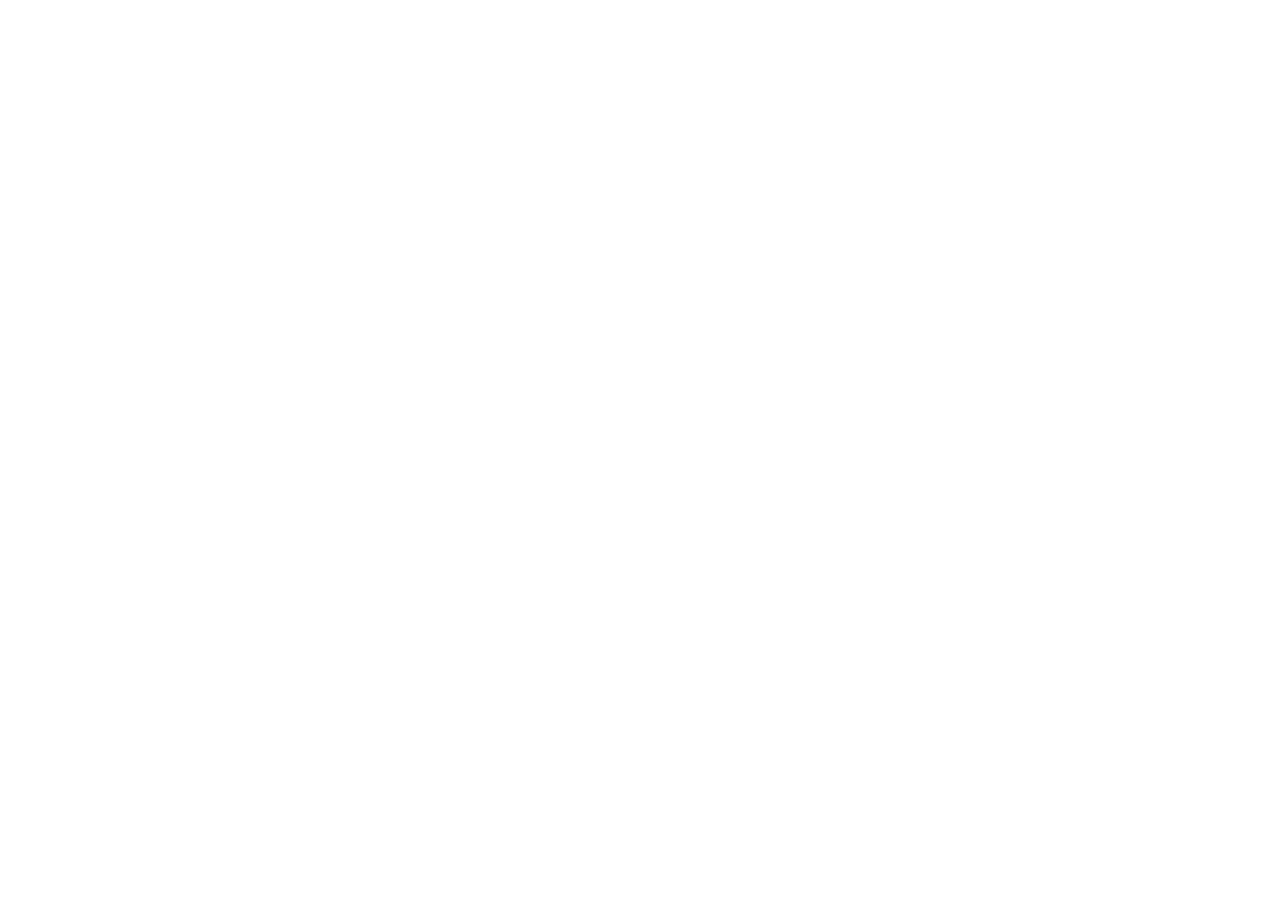
==== index.html @ 50cd6c00 "persiapan" ====
<!DOCTYPE html>
<html lang="en">
<head>
    <meta charset="UTF-8">
    <meta http-equiv="X-UA-Compatible" content="IE=edge">
    <meta name="viewport" content="width=device-width, initial-scale=1.0">
    <title>Portal SMK Negeri 1 Geger</title>

    <!-- css reset -->
    <link rel="stylesheet" href="./asset/css/reset.css">

    <!-- style css -->
    <link rel="stylesheet" href="./asset/css/style.css">

    <!-- font -->
    <link rel="preconnect" href="https://fonts.googleapis.com">
    <link rel="preconnect" href="https://fonts.gstatic.com" crossorigin>
    <link href="https://fonts.googleapis.com/css2?family=Montserrat:ital,wght@0,400;0,700;1,400;1,700&display=swap" rel="stylesheet">

    <!-- bootstrap css -->
    <link rel="stylesheet" href="./asset/vendor/bootstrap-5.1.3-dist/css/bootstrap.min.css">

    <!--icon bootstrap -->
    <link rel="stylesheet" href="https://cdn.jsdelivr.net/npm/bootstrap-icons@1.7.2/font/bootstrap-icons.css">
</head>
<body>
    
    

    

    

    <!-- bootstrap script -->
    <script src="./asset/vendor/bootstrap-5.1.3-dist/js/bootstrap.bundle.min.js"></script>

</body>
</html>
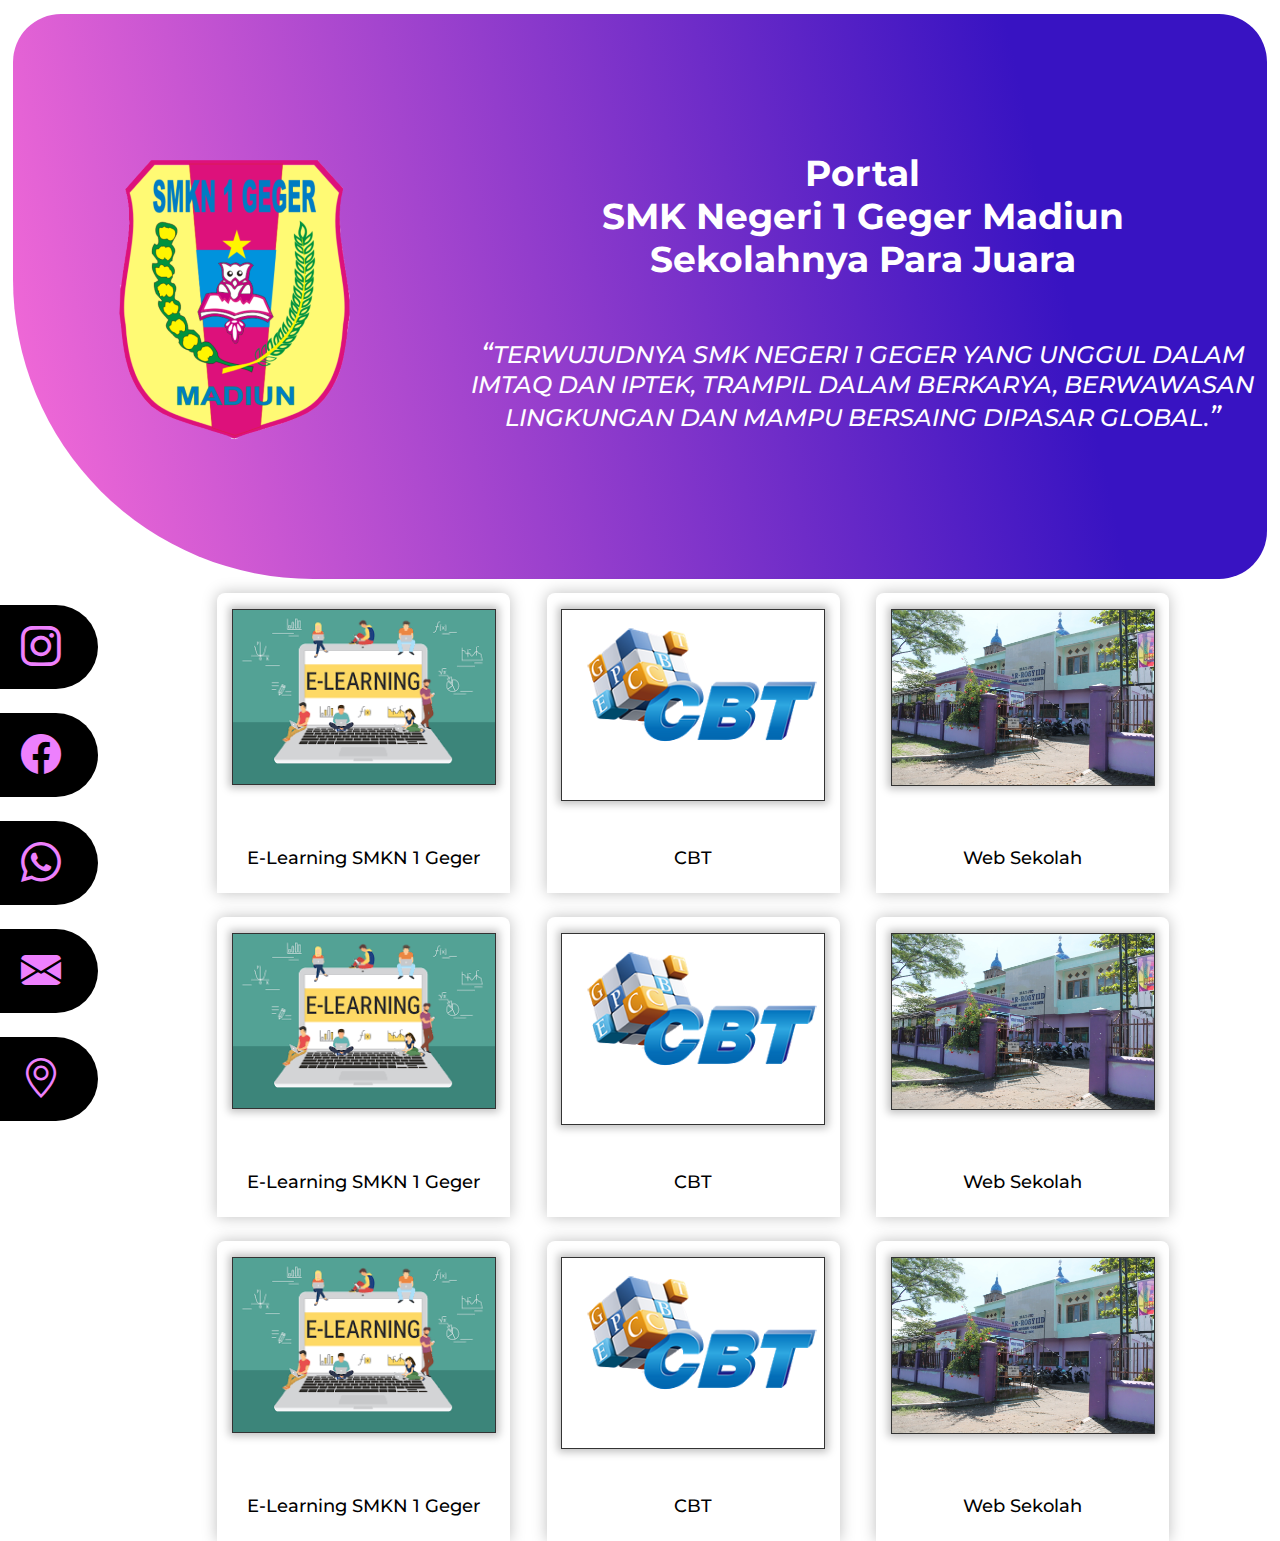
==== commit 9101f412: "sosmed & card belum responsive" ====
--- a/index.html
+++ b/index.html
@@ -25,11 +25,139 @@
 </head>
 <body>
     
+    <!-- ================================================================================
+            HERO
+    =====================================================================================-->
+    <div class="hero d-flex flex-column flex-lg-row gap-lg-0 gap-5 justify-content-center">
+            <div class="logo d-flex align-items-center justify-content-center" >
+                <img src="./asset/images/logoSmkn1geger.png" alt="" class="">
+            </div><!--.logo-->
+            <div class="text d-flex flex-column justify-content-center gap-lg-5 ">
+                <h1 class="text-center fw-bold">Portal <br> SMK Negeri 1 Geger Madiun <br> Sekolahnya Para Juara</h1>
+                <h2 class="text-center fst-italic "><span class="fs-3">“</span>TERWUJUDNYA SMK NEGERI 1 GEGER YANG UNGGUL DALAM IMTAQ DAN IPTEK, TRAMPIL DALAM BERKARYA, BERWAWASAN LINGKUNGAN DAN MAMPU BERSAING DIPASAR GLOBAL.<span class="fs-3">”</span></h2>
+            </div><!--.text-->
+    </div><!--.hero-->
     
+    <!-- ================================================================================
+            SELESAI HERO
+    =====================================================================================-->
+    
+    
+    <!-- ================================================================================
+             CONTEN BODY (SOSMED & CARD)
+    =====================================================================================-->
+    
+    <div class="container-fluid">
+        <div class="row">
+            <div class="col-1">
+                <div class="sosmed">
+                    <a target='_blank' href="">Instagram<i class="icon-sosmed bi bi-instagram"></i></a>
+                    <a target='_blank' href="">Facebook<i class="icon-sosmed bi bi-facebook"></i></a>
+                    <a target='_blank' href="">WhatsAap<i class="icon-sosmed bi bi-whatsapp"></i></a>
+                    <a target='_blank' href="">Email<i class="icon-sosmed bi bi-envelope-fill"></i></a>
+                    <a target='_blank' href="">Map<i class="icon-sosmed bi bi-geo-alt"></i></a>
+                </div><!--sosmed-->
+            </div><!--col-->
+            <div class="col">
+                <div class="cards gap-4">
+
+                    <a href="http://elearning.smkn1geger.sch.id/" class="item cardd  d-flex flex-column justify-content-between" target="_blank">
+                        <div class="card-img d-flex justify-content-center align-items-center ">
+                            <img src="./asset/images/listPortal/e-learning.png" class="mt-3" alt="">
+                        </div><!--card img-->
+                        <div class="cardd-title">
+                            <h4 class="text-center">E-Learning SMKN 1 Geger</h4>
+                        </div><!--card title-->
+                    </a><!--cardd-->
+                    <a href="http://elearning.smkn1geger.sch.id/" class="item cardd  d-flex flex-column justify-content-between" target="_blank">
+                        <div class="card-img d-flex justify-content-center align-items-center ">
+                            <img src="./asset/images/listPortal/CBT2.png" class="mt-3" alt="">
+                        </div><!--card img-->
+                        <div class="cardd-title">
+                            <h4 class="text-center">CBT</h4>
+                        </div><!--card title-->
+                    </a><!--cardd-->
+                    <a href="https://smkn1geger.sch.id/" class="item cardd  d-flex flex-column justify-content-between" target="_blank">
+                        <div class="card-img d-flex justify-content-center align-items-center ">
+                            <img src="./asset/images/listPortal/sekolahKita.jpg" class="mt-3" alt="">
+                        </div><!--card img-->
+                        <div class="cardd-title">
+                            <h4 class="text-center">Web Sekolah</h4>
+                        </div><!--card title-->
+                    </a><!--cardd-->
+                    <a href="http://elearning.smkn1geger.sch.id/" class="item cardd  d-flex flex-column justify-content-between" target="_blank">
+                        <div class="card-img d-flex justify-content-center align-items-center ">
+                            <img src="./asset/images/listPortal/e-learning.png" class="mt-3" alt="">
+                        </div><!--card img-->
+                        <div class="cardd-title">
+                            <h4 class="text-center">E-Learning SMKN 1 Geger</h4>
+                        </div><!--card title-->
+                    </a><!--cardd-->
+                    <a href="http://elearning.smkn1geger.sch.id/" class="item cardd  d-flex flex-column justify-content-between" target="_blank">
+                        <div class="card-img d-flex justify-content-center align-items-center ">
+                            <img src="./asset/images/listPortal/CBT2.png" class="mt-3" alt="">
+                        </div><!--card img-->
+                        <div class="cardd-title">
+                            <h4 class="text-center">CBT</h4>
+                        </div><!--card title-->
+                    </a><!--cardd-->
+                    <a href="https://smkn1geger.sch.id/" class="item cardd  d-flex flex-column justify-content-between" target="_blank">
+                        <div class="card-img d-flex justify-content-center align-items-center ">
+                            <img src="./asset/images/listPortal/sekolahKita.jpg" class="mt-3" alt="">
+                        </div><!--card img-->
+                        <div class="cardd-title">
+                            <h4 class="text-center">Web Sekolah</h4>
+                        </div><!--card title-->
+                    </a><!--cardd-->
+                    <a href="http://elearning.smkn1geger.sch.id/" class="item cardd  d-flex flex-column justify-content-between" target="_blank">
+                        <div class="card-img d-flex justify-content-center align-items-center ">
+                            <img src="./asset/images/listPortal/e-learning.png" class="mt-3" alt="">
+                        </div><!--card img-->
+                        <div class="cardd-title">
+                            <h4 class="text-center">E-Learning SMKN 1 Geger</h4>
+                        </div><!--card title-->
+                    </a><!--cardd-->
+                    <a href="http://elearning.smkn1geger.sch.id/" class="item cardd  d-flex flex-column justify-content-between" target="_blank">
+                        <div class="card-img d-flex justify-content-center align-items-center ">
+                            <img src="./asset/images/listPortal/CBT2.png" class="mt-3" alt="">
+                        </div><!--card img-->
+                        <div class="cardd-title">
+                            <h4 class="text-center">CBT</h4>
+                        </div><!--card title-->
+                    </a><!--cardd-->
+                    <a href="https://smkn1geger.sch.id/" class="item cardd  d-flex flex-column justify-content-between" target="_blank">
+                        <div class="card-img d-flex justify-content-center align-items-center ">
+                            <img src="./asset/images/listPortal/sekolahKita.jpg" class="mt-3" alt="">
+                        </div><!--card img-->
+                        <div class="cardd-title">
+                            <h4 class="text-center">Web Sekolah</h4>
+                        </div><!--card title-->
+                    </a><!--cardd-->
+                    
+                </div><!--cards-->
+            </div><!--col-->
+        </div><!--row-->
+    </div><!--container-fluid-->
+    
+    <!-- ================================================================================
+            SELESAI CONTEN BODY (SOSMED & CARD)
+    =====================================================================================-->
+    
+    
+    
+
+
+
+
+
 
     
 
-    
+
+
+
+
+
 
     <!-- bootstrap script -->
     <script src="./asset/vendor/bootstrap-5.1.3-dist/js/bootstrap.bundle.min.js"></script>
--- a/asset/css/style.css
+++ b/asset/css/style.css
@@ -0,0 +1,185 @@
+.hero{
+    width: 98%;
+    height: 565px;
+    background: linear-gradient(257.6deg, #3813C2 19.01%, #FF6FD8 103%);
+    border-radius: 48px 48px 48px 300px;
+    margin: 14px auto;
+    color: white;
+}
+
+.hero .logo{
+    width: 100%;
+    height: 100%;
+}
+
+.hero .text h1{
+    font-size: 36px;
+}
+
+.hero .text h2{
+    font-size: 24px;
+}
+
+
+
+@media (max-width:992px) {
+    .hero{
+        height: 552px;
+        padding-bottom: 100px;
+        border-radius: 20px 20px 20px 200px;
+    }
+
+    h1{
+        font-size: 20px;
+    }
+
+    .hero .logo{
+        margin: -10px auto  0 auto;
+    }
+
+    .hero .logo img{
+        width: 256px;
+    }
+
+    .hero .text{
+        width: 90%;
+        margin: 0 auto;
+    }
+
+
+    .hero .text h1{
+        font-size: 24px;
+        margin-top: -40px;
+    }
+    
+    .hero .text h2{
+        font-size: 18px;
+    }
+}
+
+@media (max-width: 576px){
+    .hero{
+        height: 256px;
+        /* padding-bottom: 200px; */
+        border-radius: 10px 10px 10px 100px;
+    }
+    .hero .logo img{
+        width: 145px;
+        margin-top: 112px;
+    }
+    
+
+    .hero .text h1{
+        font-size: 18px;
+        margin-top: 0px;
+    }    
+
+    .hero .text h2{
+        display: none;
+    }
+}
+
+
+
+/* sosmed */
+
+.sosmed{
+    display: flex;
+    flex-direction: column;
+    position: relative;
+    left: -326px;
+}
+
+.sosmed a{
+    font-size: 20px;
+    color: #ED80FD;
+    background-color: #000;
+    width: 400px;
+    margin: 12px;
+    padding: 12px 25px;
+    text-align: right;
+    font-weight: bold;
+    border-radius: 100px;
+    display: flex;
+    align-items: center;
+    justify-content: end;
+    transition: 1s all;
+    text-decoration: none;
+}
+
+.sosmed i{
+    font-size: 2em;
+    margin-left: 24px;
+    margin-right: 12px;
+    color: #ED80FD;
+    transition: 1s all;
+}
+
+.sosmed a:hover{
+    transform: translatex(200px);
+    background-color: #ED80FD;
+    color: white;
+}
+
+.sosmed a:hover > .icon-sosmed{
+    color: white;
+}
+
+
+
+/* card */
+.cards{
+    display: flex;
+    flex-wrap: wrap;
+    gap: 12px;
+    justify-content: space-evenly;
+    width: 85%;
+    margin: 0 auto;
+}
+
+ a.item{
+    color: #000;
+    text-decoration: none;
+}
+
+.cards .cardd{
+    background: #FFFFFF;
+    box-shadow: 0px 0px 15px rgba(0, 0, 0, 0.25);
+    width: 30%;
+    /* height: 260px; */
+    height: 300px;
+    cursor: pointer;
+    overflow: hidden;
+    border-radius: 8px 8px 0px 0px;
+    transition: all 1s;
+}
+
+.cards .cardd .card-img img{
+    border: 0.1px solid rgba(0, 0, 0, 0.8);
+    box-sizing: border-box;
+    box-shadow: 0px 0px 8px 3px rgba(0, 0, 0, 0.25);
+    width: 90%;
+}
+
+.cards .cardd .cardd-title{
+    height: 68px;
+}
+
+.cards .cardd .cardd-title h4{
+    font-size: 18px;
+    height: 68px;
+    display: flex;
+    justify-content: center;
+    align-items: center;
+    border-radius: 100px 0px 0px 0px;
+    transition: all 1s;
+}
+
+.cards .cardd:hover{
+    transform: scale(1.1);
+}
+
+.cards .cardd:hover h4{
+    background-color: #3813C2;
+    color: white;
+}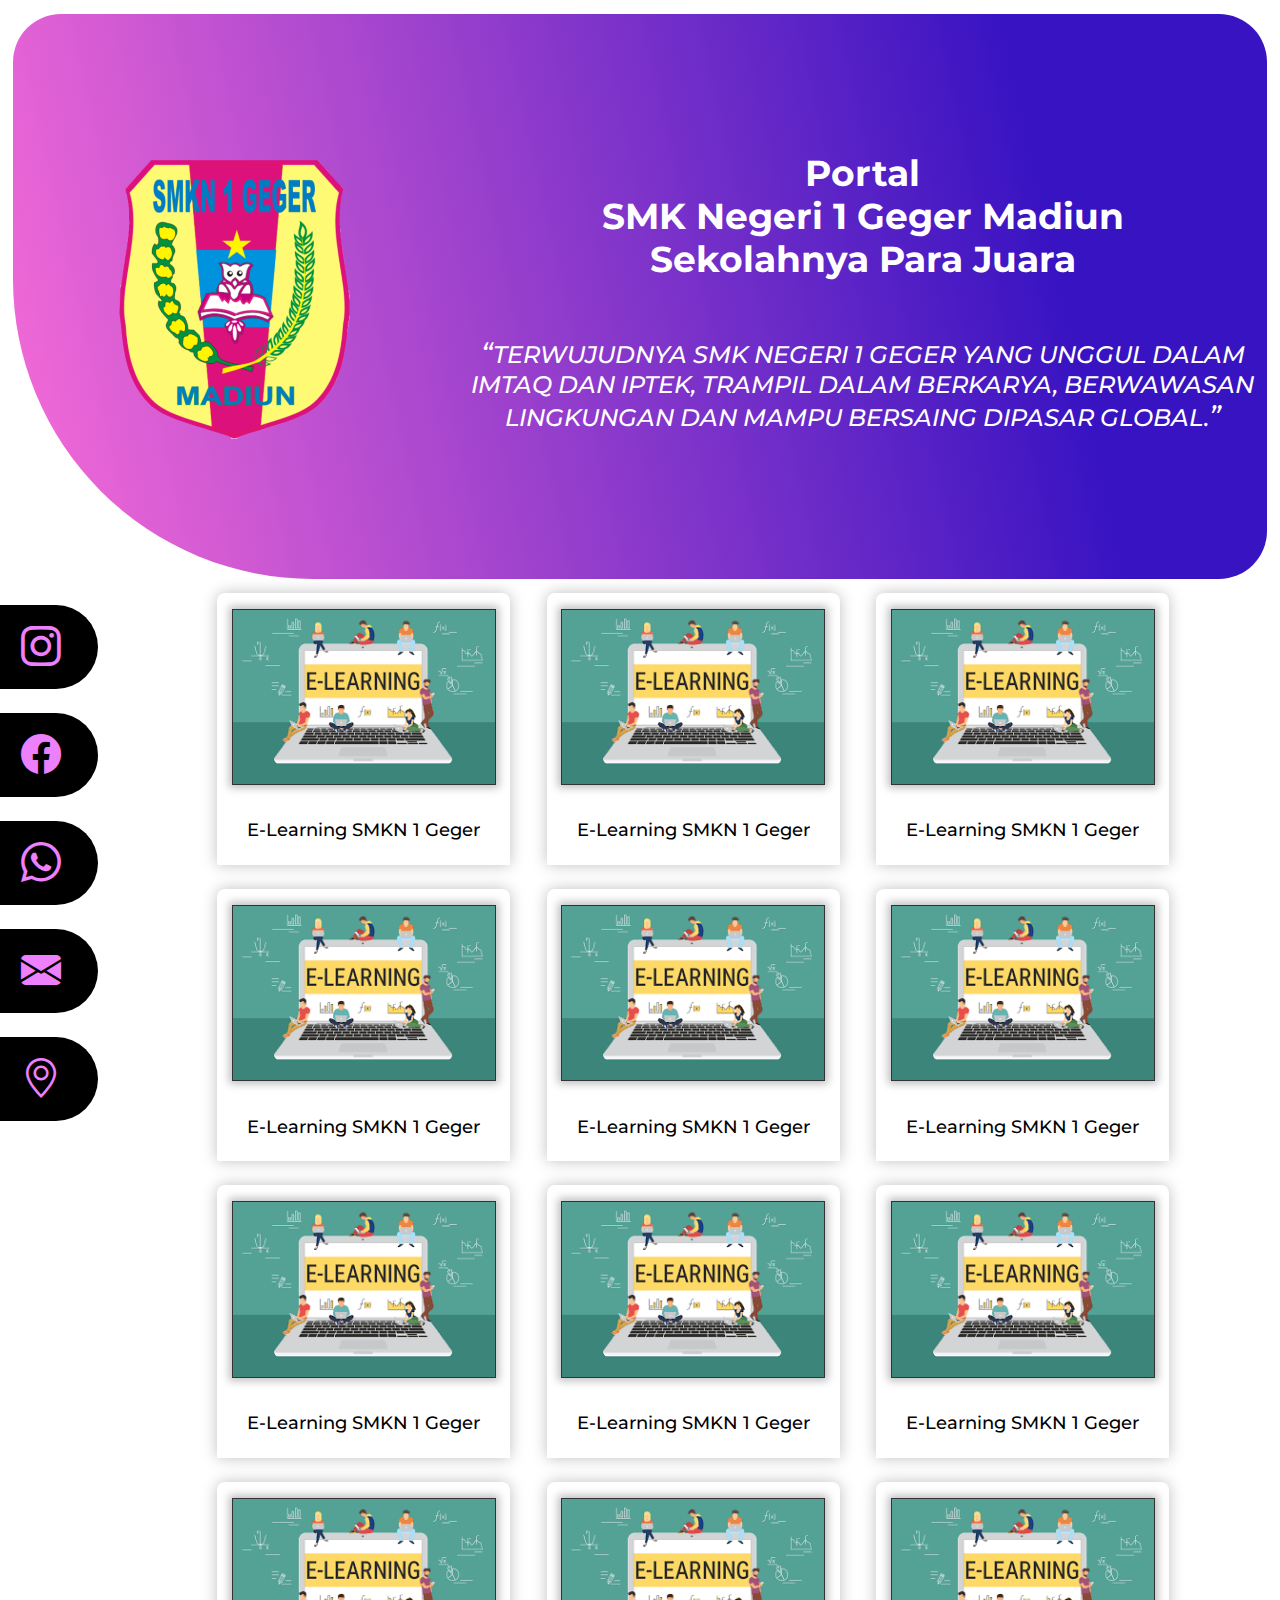
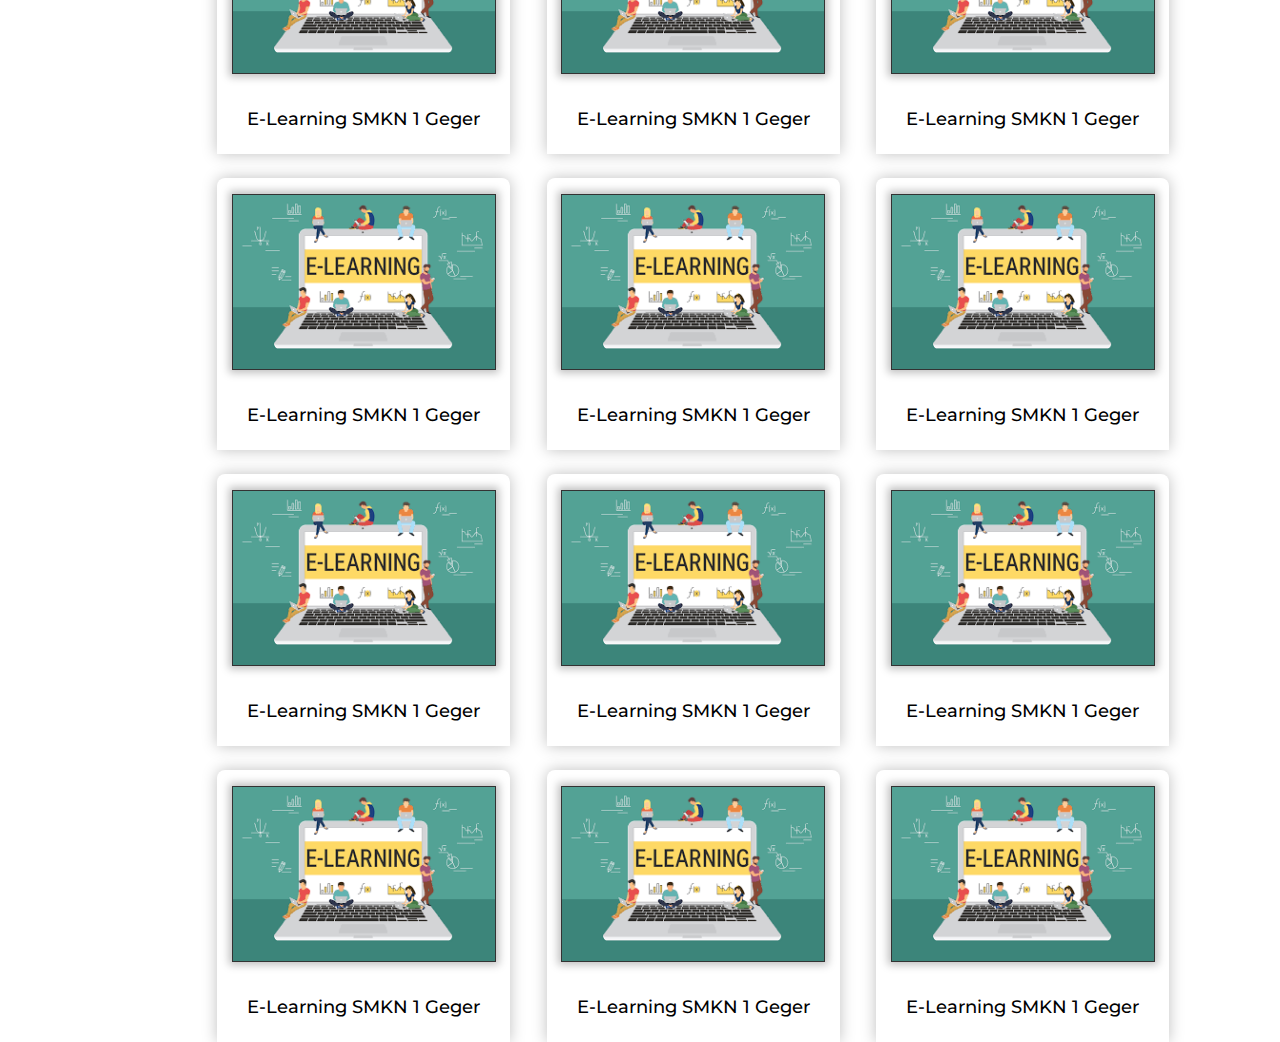
==== commit ae2d7efb: "responsive card & sosmed (warna kurang ok)" ====
--- a/index.html
+++ b/index.html
@@ -49,91 +49,187 @@
     
     <div class="container-fluid">
         <div class="row">
-            <div class="col-1">
-                <div class="sosmed">
-                    <a target='_blank' href="">Instagram<i class="icon-sosmed bi bi-instagram"></i></a>
-                    <a target='_blank' href="">Facebook<i class="icon-sosmed bi bi-facebook"></i></a>
-                    <a target='_blank' href="">WhatsAap<i class="icon-sosmed bi bi-whatsapp"></i></a>
-                    <a target='_blank' href="">Email<i class="icon-sosmed bi bi-envelope-fill"></i></a>
-                    <a target='_blank' href="">Map<i class="icon-sosmed bi bi-geo-alt"></i></a>
+            <div class="col-lg-1 col-12" >
+                <div class="sosmed flex-lg-column">
+                    <a target='_blank' href=""><span>Instagram</span><i class="icon-sosmed bi bi-instagram"></i></a>
+                    <a target='_blank' href=""><span>Facebook</span><i class="icon-sosmed bi bi-facebook"></i></a>
+                    <a target='_blank' href=""><span>WhatsAap</span><i class="icon-sosmed bi bi-whatsapp"></i></a>
+                    <a target='_blank' href=""><span>Email</span><i class="icon-sosmed bi bi-envelope-fill"></i></a>
+                    <a target='_blank' href=""><span>Map</span><i class="icon-sosmed bi bi-geo-alt"></i></a>
                 </div><!--sosmed-->
             </div><!--col-->
-            <div class="col">
+            <div class="col-lg-11">
                 <div class="cards gap-4">
 
-                    <a href="http://elearning.smkn1geger.sch.id/" class="item cardd  d-flex flex-column justify-content-between" target="_blank">
-                        <div class="card-img d-flex justify-content-center align-items-center ">
-                            <img src="./asset/images/listPortal/e-learning.png" class="mt-3" alt="">
-                        </div><!--card img-->
-                        <div class="cardd-title">
-                            <h4 class="text-center">E-Learning SMKN 1 Geger</h4>
-                        </div><!--card title-->
-                    </a><!--cardd-->
-                    <a href="http://elearning.smkn1geger.sch.id/" class="item cardd  d-flex flex-column justify-content-between" target="_blank">
-                        <div class="card-img d-flex justify-content-center align-items-center ">
-                            <img src="./asset/images/listPortal/CBT2.png" class="mt-3" alt="">
-                        </div><!--card img-->
-                        <div class="cardd-title">
-                            <h4 class="text-center">CBT</h4>
-                        </div><!--card title-->
-                    </a><!--cardd-->
-                    <a href="https://smkn1geger.sch.id/" class="item cardd  d-flex flex-column justify-content-between" target="_blank">
-                        <div class="card-img d-flex justify-content-center align-items-center ">
-                            <img src="./asset/images/listPortal/sekolahKita.jpg" class="mt-3" alt="">
-                        </div><!--card img-->
-                        <div class="cardd-title">
-                            <h4 class="text-center">Web Sekolah</h4>
-                        </div><!--card title-->
-                    </a><!--cardd-->
-                    <a href="http://elearning.smkn1geger.sch.id/" class="item cardd  d-flex flex-column justify-content-between" target="_blank">
-                        <div class="card-img d-flex justify-content-center align-items-center ">
-                            <img src="./asset/images/listPortal/e-learning.png" class="mt-3" alt="">
-                        </div><!--card img-->
-                        <div class="cardd-title">
-                            <h4 class="text-center">E-Learning SMKN 1 Geger</h4>
-                        </div><!--card title-->
-                    </a><!--cardd-->
-                    <a href="http://elearning.smkn1geger.sch.id/" class="item cardd  d-flex flex-column justify-content-between" target="_blank">
-                        <div class="card-img d-flex justify-content-center align-items-center ">
-                            <img src="./asset/images/listPortal/CBT2.png" class="mt-3" alt="">
-                        </div><!--card img-->
-                        <div class="cardd-title">
-                            <h4 class="text-center">CBT</h4>
-                        </div><!--card title-->
-                    </a><!--cardd-->
-                    <a href="https://smkn1geger.sch.id/" class="item cardd  d-flex flex-column justify-content-between" target="_blank">
-                        <div class="card-img d-flex justify-content-center align-items-center ">
-                            <img src="./asset/images/listPortal/sekolahKita.jpg" class="mt-3" alt="">
-                        </div><!--card img-->
-                        <div class="cardd-title">
-                            <h4 class="text-center">Web Sekolah</h4>
-                        </div><!--card title-->
-                    </a><!--cardd-->
-                    <a href="http://elearning.smkn1geger.sch.id/" class="item cardd  d-flex flex-column justify-content-between" target="_blank">
-                        <div class="card-img d-flex justify-content-center align-items-center ">
-                            <img src="./asset/images/listPortal/e-learning.png" class="mt-3" alt="">
-                        </div><!--card img-->
-                        <div class="cardd-title">
-                            <h4 class="text-center">E-Learning SMKN 1 Geger</h4>
-                        </div><!--card title-->
-                    </a><!--cardd-->
-                    <a href="http://elearning.smkn1geger.sch.id/" class="item cardd  d-flex flex-column justify-content-between" target="_blank">
-                        <div class="card-img d-flex justify-content-center align-items-center ">
-                            <img src="./asset/images/listPortal/CBT2.png" class="mt-3" alt="">
-                        </div><!--card img-->
-                        <div class="cardd-title">
-                            <h4 class="text-center">CBT</h4>
-                        </div><!--card title-->
-                    </a><!--cardd-->
-                    <a href="https://smkn1geger.sch.id/" class="item cardd  d-flex flex-column justify-content-between" target="_blank">
-                        <div class="card-img d-flex justify-content-center align-items-center ">
-                            <img src="./asset/images/listPortal/sekolahKita.jpg" class="mt-3" alt="">
-                        </div><!--card img-->
-                        <div class="cardd-title">
-                            <h4 class="text-center">Web Sekolah</h4>
-                        </div><!--card title-->
-                    </a><!--cardd-->
-                    
+                    <a href="http://elearning.smkn1geger.sch.id/" class="item cardd  d-flex flex-sm-column justify-content-between" target="_blank">
+                        <div class="card-img d-flex justify-content-sm-center align-items-center ">
+                            <img src="./asset/images/listPortal/e-learning.png" class="mt-sm-3" alt="">
+                        </div><!--card img-->
+                        <div class="cardd-title">
+                            <h4 class="text-center">E-Learning SMKN 1 Geger</h4>
+                        </div><!--card title-->
+                    </a><!--cardd-->
+                    <a href="http://elearning.smkn1geger.sch.id/" class="item cardd  d-flex flex-sm-column justify-content-between" target="_blank">
+                        <div class="card-img d-flex justify-content-sm-center align-items-center ">
+                            <img src="./asset/images/listPortal/e-learning.png" class="mt-sm-3" alt="">
+                        </div><!--card img-->
+                        <div class="cardd-title">
+                            <h4 class="text-center">E-Learning SMKN 1 Geger</h4>
+                        </div><!--card title-->
+                    </a><!--cardd-->
+                    <a href="http://elearning.smkn1geger.sch.id/" class="item cardd  d-flex flex-sm-column justify-content-between" target="_blank">
+                        <div class="card-img d-flex justify-content-sm-center align-items-center ">
+                            <img src="./asset/images/listPortal/e-learning.png" class="mt-sm-3" alt="">
+                        </div><!--card img-->
+                        <div class="cardd-title">
+                            <h4 class="text-center">E-Learning SMKN 1 Geger</h4>
+                        </div><!--card title-->
+                    </a><!--cardd-->
+                    <a href="http://elearning.smkn1geger.sch.id/" class="item cardd  d-flex flex-sm-column justify-content-between" target="_blank">
+                        <div class="card-img d-flex justify-content-sm-center align-items-center ">
+                            <img src="./asset/images/listPortal/e-learning.png" class="mt-sm-3" alt="">
+                        </div><!--card img-->
+                        <div class="cardd-title">
+                            <h4 class="text-center">E-Learning SMKN 1 Geger</h4>
+                        </div><!--card title-->
+                    </a><!--cardd-->
+                    <a href="http://elearning.smkn1geger.sch.id/" class="item cardd  d-flex flex-sm-column justify-content-between" target="_blank">
+                        <div class="card-img d-flex justify-content-sm-center align-items-center ">
+                            <img src="./asset/images/listPortal/e-learning.png" class="mt-sm-3" alt="">
+                        </div><!--card img-->
+                        <div class="cardd-title">
+                            <h4 class="text-center">E-Learning SMKN 1 Geger</h4>
+                        </div><!--card title-->
+                    </a><!--cardd-->
+                    <a href="http://elearning.smkn1geger.sch.id/" class="item cardd  d-flex flex-sm-column justify-content-between" target="_blank">
+                        <div class="card-img d-flex justify-content-sm-center align-items-center ">
+                            <img src="./asset/images/listPortal/e-learning.png" class="mt-sm-3" alt="">
+                        </div><!--card img-->
+                        <div class="cardd-title">
+                            <h4 class="text-center">E-Learning SMKN 1 Geger</h4>
+                        </div><!--card title-->
+                    </a><!--cardd-->
+                    <a href="http://elearning.smkn1geger.sch.id/" class="item cardd  d-flex flex-sm-column justify-content-between" target="_blank">
+                        <div class="card-img d-flex justify-content-sm-center align-items-center ">
+                            <img src="./asset/images/listPortal/e-learning.png" class="mt-sm-3" alt="">
+                        </div><!--card img-->
+                        <div class="cardd-title">
+                            <h4 class="text-center">E-Learning SMKN 1 Geger</h4>
+                        </div><!--card title-->
+                    </a><!--cardd-->
+                    <a href="http://elearning.smkn1geger.sch.id/" class="item cardd  d-flex flex-sm-column justify-content-between" target="_blank">
+                        <div class="card-img d-flex justify-content-sm-center align-items-center ">
+                            <img src="./asset/images/listPortal/e-learning.png" class="mt-sm-3" alt="">
+                        </div><!--card img-->
+                        <div class="cardd-title">
+                            <h4 class="text-center">E-Learning SMKN 1 Geger</h4>
+                        </div><!--card title-->
+                    </a><!--cardd-->
+                    <a href="http://elearning.smkn1geger.sch.id/" class="item cardd  d-flex flex-sm-column justify-content-between" target="_blank">
+                        <div class="card-img d-flex justify-content-sm-center align-items-center ">
+                            <img src="./asset/images/listPortal/e-learning.png" class="mt-sm-3" alt="">
+                        </div><!--card img-->
+                        <div class="cardd-title">
+                            <h4 class="text-center">E-Learning SMKN 1 Geger</h4>
+                        </div><!--card title-->
+                    </a><!--cardd-->
+                    <a href="http://elearning.smkn1geger.sch.id/" class="item cardd  d-flex flex-sm-column justify-content-between" target="_blank">
+                        <div class="card-img d-flex justify-content-sm-center align-items-center ">
+                            <img src="./asset/images/listPortal/e-learning.png" class="mt-sm-3" alt="">
+                        </div><!--card img-->
+                        <div class="cardd-title">
+                            <h4 class="text-center">E-Learning SMKN 1 Geger</h4>
+                        </div><!--card title-->
+                    </a><!--cardd-->
+                    <a href="http://elearning.smkn1geger.sch.id/" class="item cardd  d-flex flex-sm-column justify-content-between" target="_blank">
+                        <div class="card-img d-flex justify-content-sm-center align-items-center ">
+                            <img src="./asset/images/listPortal/e-learning.png" class="mt-sm-3" alt="">
+                        </div><!--card img-->
+                        <div class="cardd-title">
+                            <h4 class="text-center">E-Learning SMKN 1 Geger</h4>
+                        </div><!--card title-->
+                    </a><!--cardd-->
+                    <a href="http://elearning.smkn1geger.sch.id/" class="item cardd  d-flex flex-sm-column justify-content-between" target="_blank">
+                        <div class="card-img d-flex justify-content-sm-center align-items-center ">
+                            <img src="./asset/images/listPortal/e-learning.png" class="mt-sm-3" alt="">
+                        </div><!--card img-->
+                        <div class="cardd-title">
+                            <h4 class="text-center">E-Learning SMKN 1 Geger</h4>
+                        </div><!--card title-->
+                    </a><!--cardd-->
+                    <a href="http://elearning.smkn1geger.sch.id/" class="item cardd  d-flex flex-sm-column justify-content-between" target="_blank">
+                        <div class="card-img d-flex justify-content-sm-center align-items-center ">
+                            <img src="./asset/images/listPortal/e-learning.png" class="mt-sm-3" alt="">
+                        </div><!--card img-->
+                        <div class="cardd-title">
+                            <h4 class="text-center">E-Learning SMKN 1 Geger</h4>
+                        </div><!--card title-->
+                    </a><!--cardd-->
+                    <a href="http://elearning.smkn1geger.sch.id/" class="item cardd  d-flex flex-sm-column justify-content-between" target="_blank">
+                        <div class="card-img d-flex justify-content-sm-center align-items-center ">
+                            <img src="./asset/images/listPortal/e-learning.png" class="mt-sm-3" alt="">
+                        </div><!--card img-->
+                        <div class="cardd-title">
+                            <h4 class="text-center">E-Learning SMKN 1 Geger</h4>
+                        </div><!--card title-->
+                    </a><!--cardd-->
+                    <a href="http://elearning.smkn1geger.sch.id/" class="item cardd  d-flex flex-sm-column justify-content-between" target="_blank">
+                        <div class="card-img d-flex justify-content-sm-center align-items-center ">
+                            <img src="./asset/images/listPortal/e-learning.png" class="mt-sm-3" alt="">
+                        </div><!--card img-->
+                        <div class="cardd-title">
+                            <h4 class="text-center">E-Learning SMKN 1 Geger</h4>
+                        </div><!--card title-->
+                    </a><!--cardd-->
+                    <a href="http://elearning.smkn1geger.sch.id/" class="item cardd  d-flex flex-sm-column justify-content-between" target="_blank">
+                        <div class="card-img d-flex justify-content-sm-center align-items-center ">
+                            <img src="./asset/images/listPortal/e-learning.png" class="mt-sm-3" alt="">
+                        </div><!--card img-->
+                        <div class="cardd-title">
+                            <h4 class="text-center">E-Learning SMKN 1 Geger</h4>
+                        </div><!--card title-->
+                    </a><!--cardd-->
+                    <a href="http://elearning.smkn1geger.sch.id/" class="item cardd  d-flex flex-sm-column justify-content-between" target="_blank">
+                        <div class="card-img d-flex justify-content-sm-center align-items-center ">
+                            <img src="./asset/images/listPortal/e-learning.png" class="mt-sm-3" alt="">
+                        </div><!--card img-->
+                        <div class="cardd-title">
+                            <h4 class="text-center">E-Learning SMKN 1 Geger</h4>
+                        </div><!--card title-->
+                    </a><!--cardd-->
+                    <a href="http://elearning.smkn1geger.sch.id/" class="item cardd  d-flex flex-sm-column justify-content-between" target="_blank">
+                        <div class="card-img d-flex justify-content-sm-center align-items-center ">
+                            <img src="./asset/images/listPortal/e-learning.png" class="mt-sm-3" alt="">
+                        </div><!--card img-->
+                        <div class="cardd-title">
+                            <h4 class="text-center">E-Learning SMKN 1 Geger</h4>
+                        </div><!--card title-->
+                    </a><!--cardd-->
+                    <a href="http://elearning.smkn1geger.sch.id/" class="item cardd  d-flex flex-sm-column justify-content-between" target="_blank">
+                        <div class="card-img d-flex justify-content-sm-center align-items-center ">
+                            <img src="./asset/images/listPortal/e-learning.png" class="mt-sm-3" alt="">
+                        </div><!--card img-->
+                        <div class="cardd-title">
+                            <h4 class="text-center">E-Learning SMKN 1 Geger</h4>
+                        </div><!--card title-->
+                    </a><!--cardd-->
+                    <a href="http://elearning.smkn1geger.sch.id/" class="item cardd  d-flex flex-sm-column justify-content-between" target="_blank">
+                        <div class="card-img d-flex justify-content-sm-center align-items-center ">
+                            <img src="./asset/images/listPortal/e-learning.png" class="mt-sm-3" alt="">
+                        </div><!--card img-->
+                        <div class="cardd-title">
+                            <h4 class="text-center">E-Learning SMKN 1 Geger</h4>
+                        </div><!--card title-->
+                    </a><!--cardd-->
+                    <a href="http://elearning.smkn1geger.sch.id/" class="item cardd  d-flex flex-sm-column justify-content-between" target="_blank">
+                        <div class="card-img d-flex justify-content-sm-center align-items-center ">
+                            <img src="./asset/images/listPortal/e-learning.png" class="mt-sm-3" alt="">
+                        </div><!--card img-->
+                        <div class="cardd-title">
+                            <h4 class="text-center">E-Learning SMKN 1 Geger</h4>
+                        </div><!--card title-->
+                    </a><!--cardd-->
+
                 </div><!--cards-->
             </div><!--col-->
         </div><!--row-->
--- a/asset/css/style.css
+++ b/asset/css/style.css
@@ -85,7 +85,6 @@
 
 .sosmed{
     display: flex;
-    flex-direction: column;
     position: relative;
     left: -326px;
 }
@@ -147,7 +146,8 @@
     box-shadow: 0px 0px 15px rgba(0, 0, 0, 0.25);
     width: 30%;
     /* height: 260px; */
-    height: 300px;
+    /* height: 300px; */
+    height: auto;
     cursor: pointer;
     overflow: hidden;
     border-radius: 8px 8px 0px 0px;
@@ -163,10 +163,7 @@
 
 .cards .cardd .cardd-title{
     height: 68px;
-}
-
-.cards .cardd .cardd-title h4{
-    font-size: 18px;
+    margin-top: 12px;
     height: 68px;
     display: flex;
     justify-content: center;
@@ -175,11 +172,110 @@
     transition: all 1s;
 }
 
+.cards .cardd .cardd-title h4{
+    font-size: 18px;
+    width: 80%;
+    margin: 0;
+}
+
 .cards .cardd:hover{
     transform: scale(1.1);
 }
 
-.cards .cardd:hover h4{
+.cards .cardd:hover .cardd-title{
     background-color: #3813C2;
     color: white;
+}
+
+@media (max-width: 992px){
+    .sosmed{
+        left: 0px;
+        margin: 20px auto;
+        gap: 12px;
+        justify-content: center;
+    }
+    
+    .sosmed a span{
+        display: none;
+    }
+
+    .sosmed a{
+        justify-content: center;
+        align-items: center;
+        width: 72px;
+        height: 72px;
+        margin: 0 ;
+        padding: 0 ;
+        text-align: center;
+    }
+
+    .sosmed .icon-sosmed{
+        margin: 0 auto;
+        font-size: 1.5em;
+    }
+
+    
+    .sosmed a:hover{
+        transform: translatex(0);
+        background-color: #000;
+        color: #ED80FD;
+    }
+
+    .sosmed a:hover > .icon-sosmed{
+        color: #ED80FD;
+    }
+
+    .cards .cardd .cardd-title h4{
+        font-size: 16px;
+    }
+
+}
+
+@media (max-width: 576px){
+
+    .sosmed a{
+        width: 64px;
+        height: 64px;
+    }
+
+    .sosmed .icon-sosmed{
+        font-size: 1.2em;
+    }
+
+    .cards{
+        flex-direction: column;
+        align-items: center;
+        /* height: 104px; */
+    }
+
+    .cards .cardd{
+        width: 100%;
+        height: 104px;
+    }
+    .cards .cardd .card-img img{
+        width: auto;
+        height: 80%;
+        margin: 10px;
+    }
+
+    .cards .cardd .cardd-title{
+        width: 100%;
+        height: 100%;
+        background-color: #3813C2;
+        border-radius: 100px 0px 0px 0px;
+        justify-content: center;
+        align-items: center;
+        margin: 0px;
+        display: flex;
+    }
+
+    .cards .cardd .cardd-title h4{
+        width: 80%;
+        color: white;
+        margin-bottom: -20px;
+        margin-right: -10px;
+        font-size: 14px;
+        font-weight: bold;
+    }
+
 }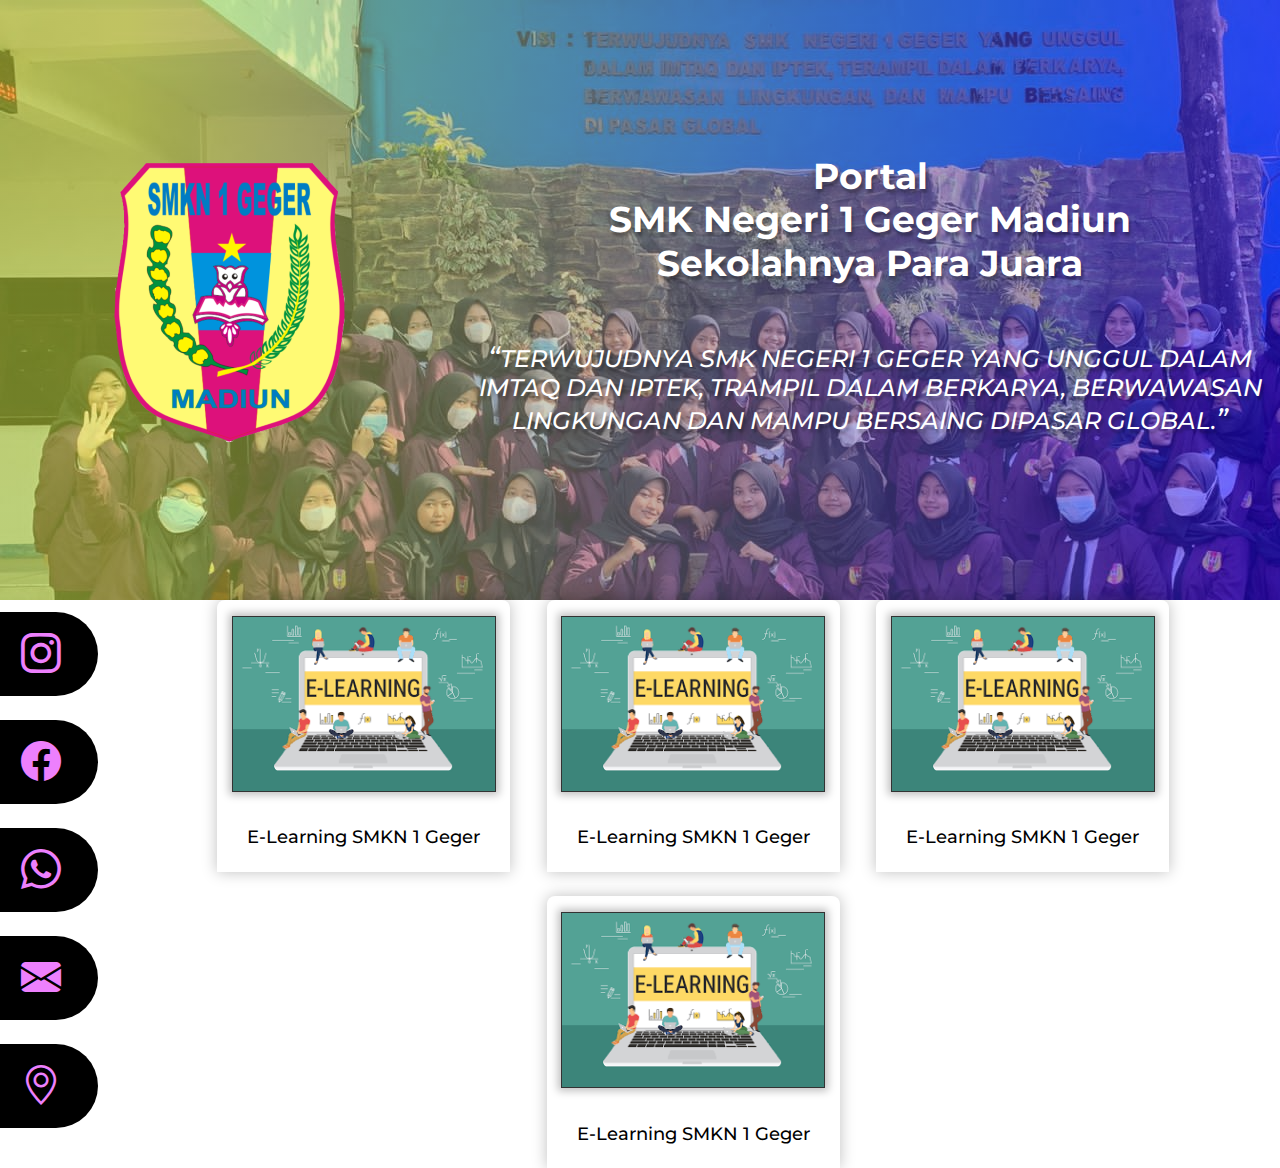
==== commit 4f37f712: "hero baru" ====
--- a/index.html
+++ b/index.html
@@ -28,15 +28,16 @@
     <!-- ================================================================================
             HERO
     =====================================================================================-->
-    <div class="hero d-flex flex-column flex-lg-row gap-lg-0 gap-5 justify-content-center">
-            <div class="logo d-flex align-items-center justify-content-center" >
-                <img src="./asset/images/logoSmkn1geger.png" alt="" class="">
-            </div><!--.logo-->
-            <div class="text d-flex flex-column justify-content-center gap-lg-5 ">
-                <h1 class="text-center fw-bold">Portal <br> SMK Negeri 1 Geger Madiun <br> Sekolahnya Para Juara</h1>
-                <h2 class="text-center fst-italic "><span class="fs-3">“</span>TERWUJUDNYA SMK NEGERI 1 GEGER YANG UNGGUL DALAM IMTAQ DAN IPTEK, TRAMPIL DALAM BERKARYA, BERWAWASAN LINGKUNGAN DAN MAMPU BERSAING DIPASAR GLOBAL.<span class="fs-3">”</span></h2>
-            </div><!--.text-->
-    </div><!--.hero-->
+    
+    <section id="hero" class="d-flex flex-column flex-lg-row gap-lg-0 gap-5 justify-content-center">
+        <div class="logo d-flex align-items-center justify-content-center" >
+            <img src="./asset/images/logoSmkn1geger.png" alt="" class="">
+        </div><!--.logo-->
+        <div class="text d-flex flex-column justify-content-center gap-lg-5 ">
+            <h1 class="text-center fw-bold">Portal <br> SMK Negeri 1 Geger Madiun <br> Sekolahnya Para Juara</h1>
+            <h2 class="text-center fst-italic "><span class="fs-3">“</span>TERWUJUDNYA SMK NEGERI 1 GEGER YANG UNGGUL DALAM IMTAQ DAN IPTEK, TRAMPIL DALAM BERKARYA, BERWAWASAN LINGKUNGAN DAN MAMPU BERSAING DIPASAR GLOBAL.<span class="fs-3">”</span></h2>
+        </div><!--.text-->
+    </section><!--#hero-->
     
     <!-- ================================================================================
             SELESAI HERO
@@ -93,143 +94,7 @@
                             <h4 class="text-center">E-Learning SMKN 1 Geger</h4>
                         </div><!--card title-->
                     </a><!--cardd-->
-                    <a href="http://elearning.smkn1geger.sch.id/" class="item cardd  d-flex flex-sm-column justify-content-between" target="_blank">
-                        <div class="card-img d-flex justify-content-sm-center align-items-center ">
-                            <img src="./asset/images/listPortal/e-learning.png" class="mt-sm-3" alt="">
-                        </div><!--card img-->
-                        <div class="cardd-title">
-                            <h4 class="text-center">E-Learning SMKN 1 Geger</h4>
-                        </div><!--card title-->
-                    </a><!--cardd-->
-                    <a href="http://elearning.smkn1geger.sch.id/" class="item cardd  d-flex flex-sm-column justify-content-between" target="_blank">
-                        <div class="card-img d-flex justify-content-sm-center align-items-center ">
-                            <img src="./asset/images/listPortal/e-learning.png" class="mt-sm-3" alt="">
-                        </div><!--card img-->
-                        <div class="cardd-title">
-                            <h4 class="text-center">E-Learning SMKN 1 Geger</h4>
-                        </div><!--card title-->
-                    </a><!--cardd-->
-                    <a href="http://elearning.smkn1geger.sch.id/" class="item cardd  d-flex flex-sm-column justify-content-between" target="_blank">
-                        <div class="card-img d-flex justify-content-sm-center align-items-center ">
-                            <img src="./asset/images/listPortal/e-learning.png" class="mt-sm-3" alt="">
-                        </div><!--card img-->
-                        <div class="cardd-title">
-                            <h4 class="text-center">E-Learning SMKN 1 Geger</h4>
-                        </div><!--card title-->
-                    </a><!--cardd-->
-                    <a href="http://elearning.smkn1geger.sch.id/" class="item cardd  d-flex flex-sm-column justify-content-between" target="_blank">
-                        <div class="card-img d-flex justify-content-sm-center align-items-center ">
-                            <img src="./asset/images/listPortal/e-learning.png" class="mt-sm-3" alt="">
-                        </div><!--card img-->
-                        <div class="cardd-title">
-                            <h4 class="text-center">E-Learning SMKN 1 Geger</h4>
-                        </div><!--card title-->
-                    </a><!--cardd-->
-                    <a href="http://elearning.smkn1geger.sch.id/" class="item cardd  d-flex flex-sm-column justify-content-between" target="_blank">
-                        <div class="card-img d-flex justify-content-sm-center align-items-center ">
-                            <img src="./asset/images/listPortal/e-learning.png" class="mt-sm-3" alt="">
-                        </div><!--card img-->
-                        <div class="cardd-title">
-                            <h4 class="text-center">E-Learning SMKN 1 Geger</h4>
-                        </div><!--card title-->
-                    </a><!--cardd-->
-                    <a href="http://elearning.smkn1geger.sch.id/" class="item cardd  d-flex flex-sm-column justify-content-between" target="_blank">
-                        <div class="card-img d-flex justify-content-sm-center align-items-center ">
-                            <img src="./asset/images/listPortal/e-learning.png" class="mt-sm-3" alt="">
-                        </div><!--card img-->
-                        <div class="cardd-title">
-                            <h4 class="text-center">E-Learning SMKN 1 Geger</h4>
-                        </div><!--card title-->
-                    </a><!--cardd-->
-                    <a href="http://elearning.smkn1geger.sch.id/" class="item cardd  d-flex flex-sm-column justify-content-between" target="_blank">
-                        <div class="card-img d-flex justify-content-sm-center align-items-center ">
-                            <img src="./asset/images/listPortal/e-learning.png" class="mt-sm-3" alt="">
-                        </div><!--card img-->
-                        <div class="cardd-title">
-                            <h4 class="text-center">E-Learning SMKN 1 Geger</h4>
-                        </div><!--card title-->
-                    </a><!--cardd-->
-                    <a href="http://elearning.smkn1geger.sch.id/" class="item cardd  d-flex flex-sm-column justify-content-between" target="_blank">
-                        <div class="card-img d-flex justify-content-sm-center align-items-center ">
-                            <img src="./asset/images/listPortal/e-learning.png" class="mt-sm-3" alt="">
-                        </div><!--card img-->
-                        <div class="cardd-title">
-                            <h4 class="text-center">E-Learning SMKN 1 Geger</h4>
-                        </div><!--card title-->
-                    </a><!--cardd-->
-                    <a href="http://elearning.smkn1geger.sch.id/" class="item cardd  d-flex flex-sm-column justify-content-between" target="_blank">
-                        <div class="card-img d-flex justify-content-sm-center align-items-center ">
-                            <img src="./asset/images/listPortal/e-learning.png" class="mt-sm-3" alt="">
-                        </div><!--card img-->
-                        <div class="cardd-title">
-                            <h4 class="text-center">E-Learning SMKN 1 Geger</h4>
-                        </div><!--card title-->
-                    </a><!--cardd-->
-                    <a href="http://elearning.smkn1geger.sch.id/" class="item cardd  d-flex flex-sm-column justify-content-between" target="_blank">
-                        <div class="card-img d-flex justify-content-sm-center align-items-center ">
-                            <img src="./asset/images/listPortal/e-learning.png" class="mt-sm-3" alt="">
-                        </div><!--card img-->
-                        <div class="cardd-title">
-                            <h4 class="text-center">E-Learning SMKN 1 Geger</h4>
-                        </div><!--card title-->
-                    </a><!--cardd-->
-                    <a href="http://elearning.smkn1geger.sch.id/" class="item cardd  d-flex flex-sm-column justify-content-between" target="_blank">
-                        <div class="card-img d-flex justify-content-sm-center align-items-center ">
-                            <img src="./asset/images/listPortal/e-learning.png" class="mt-sm-3" alt="">
-                        </div><!--card img-->
-                        <div class="cardd-title">
-                            <h4 class="text-center">E-Learning SMKN 1 Geger</h4>
-                        </div><!--card title-->
-                    </a><!--cardd-->
-                    <a href="http://elearning.smkn1geger.sch.id/" class="item cardd  d-flex flex-sm-column justify-content-between" target="_blank">
-                        <div class="card-img d-flex justify-content-sm-center align-items-center ">
-                            <img src="./asset/images/listPortal/e-learning.png" class="mt-sm-3" alt="">
-                        </div><!--card img-->
-                        <div class="cardd-title">
-                            <h4 class="text-center">E-Learning SMKN 1 Geger</h4>
-                        </div><!--card title-->
-                    </a><!--cardd-->
-                    <a href="http://elearning.smkn1geger.sch.id/" class="item cardd  d-flex flex-sm-column justify-content-between" target="_blank">
-                        <div class="card-img d-flex justify-content-sm-center align-items-center ">
-                            <img src="./asset/images/listPortal/e-learning.png" class="mt-sm-3" alt="">
-                        </div><!--card img-->
-                        <div class="cardd-title">
-                            <h4 class="text-center">E-Learning SMKN 1 Geger</h4>
-                        </div><!--card title-->
-                    </a><!--cardd-->
-                    <a href="http://elearning.smkn1geger.sch.id/" class="item cardd  d-flex flex-sm-column justify-content-between" target="_blank">
-                        <div class="card-img d-flex justify-content-sm-center align-items-center ">
-                            <img src="./asset/images/listPortal/e-learning.png" class="mt-sm-3" alt="">
-                        </div><!--card img-->
-                        <div class="cardd-title">
-                            <h4 class="text-center">E-Learning SMKN 1 Geger</h4>
-                        </div><!--card title-->
-                    </a><!--cardd-->
-                    <a href="http://elearning.smkn1geger.sch.id/" class="item cardd  d-flex flex-sm-column justify-content-between" target="_blank">
-                        <div class="card-img d-flex justify-content-sm-center align-items-center ">
-                            <img src="./asset/images/listPortal/e-learning.png" class="mt-sm-3" alt="">
-                        </div><!--card img-->
-                        <div class="cardd-title">
-                            <h4 class="text-center">E-Learning SMKN 1 Geger</h4>
-                        </div><!--card title-->
-                    </a><!--cardd-->
-                    <a href="http://elearning.smkn1geger.sch.id/" class="item cardd  d-flex flex-sm-column justify-content-between" target="_blank">
-                        <div class="card-img d-flex justify-content-sm-center align-items-center ">
-                            <img src="./asset/images/listPortal/e-learning.png" class="mt-sm-3" alt="">
-                        </div><!--card img-->
-                        <div class="cardd-title">
-                            <h4 class="text-center">E-Learning SMKN 1 Geger</h4>
-                        </div><!--card title-->
-                    </a><!--cardd-->
-                    <a href="http://elearning.smkn1geger.sch.id/" class="item cardd  d-flex flex-sm-column justify-content-between" target="_blank">
-                        <div class="card-img d-flex justify-content-sm-center align-items-center ">
-                            <img src="./asset/images/listPortal/e-learning.png" class="mt-sm-3" alt="">
-                        </div><!--card img-->
-                        <div class="cardd-title">
-                            <h4 class="text-center">E-Learning SMKN 1 Geger</h4>
-                        </div><!--card title-->
-                    </a><!--cardd-->
-
+                    
                 </div><!--cards-->
             </div><!--col-->
         </div><!--row-->
--- a/asset/css/style.css
+++ b/asset/css/style.css
@@ -1,83 +1,94 @@
-.hero{
-    width: 98%;
-    height: 565px;
-    background: linear-gradient(257.6deg, #3813C2 19.01%, #FF6FD8 103%);
-    border-radius: 48px 48px 48px 300px;
-    margin: 14px auto;
-    color: white;
-}
-
-.hero .logo{
+/* hero */
+
+#hero{
+    background:linear-gradient(90deg, rgba(221, 245, 65, 0.5) 0%, rgba(221, 245, 65, 0.5) 10%,  rgba(36, 0, 255,.5) 100%), url(../images/bcg-hero.jpg);
+    background-size: cover;
+    background-attachment: fixed;
+    color: white;
     width: 100%;
+    height: 600px;
+}
+
+
+#hero .logo{
+    width:100%;
     height: 100%;
 }
 
-.hero .text h1{
+#hero .text h1{
     font-size: 36px;
-}
-
-.hero .text h2{
+    text-shadow: 2px 4px 3px rgba(0, 0, 0, 0.3);
+}
+
+#hero .text h2{
     font-size: 24px;
-}
-
+    text-shadow: 2px 4px 3px rgba(0, 0, 0, 0.3);
+}
 
 
 @media (max-width:992px) {
-    .hero{
+    #hero{
         height: 552px;
         padding-bottom: 100px;
-        border-radius: 20px 20px 20px 200px;
-    }
-
-    h1{
+    }
+
+    #hero h1{
         font-size: 20px;
     }
 
-    .hero .logo{
+    #hero .logo{
         margin: -10px auto  0 auto;
     }
 
-    .hero .logo img{
+    #hero .logo img{
         width: 256px;
     }
 
-    .hero .text{
+    #hero .text{
         width: 90%;
         margin: 0 auto;
     }
 
 
-    .hero .text h1{
+    #hero .text h1{
         font-size: 24px;
         margin-top: -40px;
     }
     
-    .hero .text h2{
+    #hero .text h2{
         font-size: 18px;
     }
 }
 
 @media (max-width: 576px){
-    .hero{
+    #hero{
         height: 256px;
-        /* padding-bottom: 200px; */
-        border-radius: 10px 10px 10px 100px;
-    }
-    .hero .logo img{
+        background-size: contain;
+    }
+
+    #hero .logo img{
         width: 145px;
         margin-top: 112px;
     }
     
 
-    .hero .text h1{
+    #hero .text h1{
         font-size: 18px;
         margin-top: 0px;
     }    
 
-    .hero .text h2{
+    #hero .text h2{
         display: none;
     }
 }
+
+
+
+
+
+
+
+
 
 
 
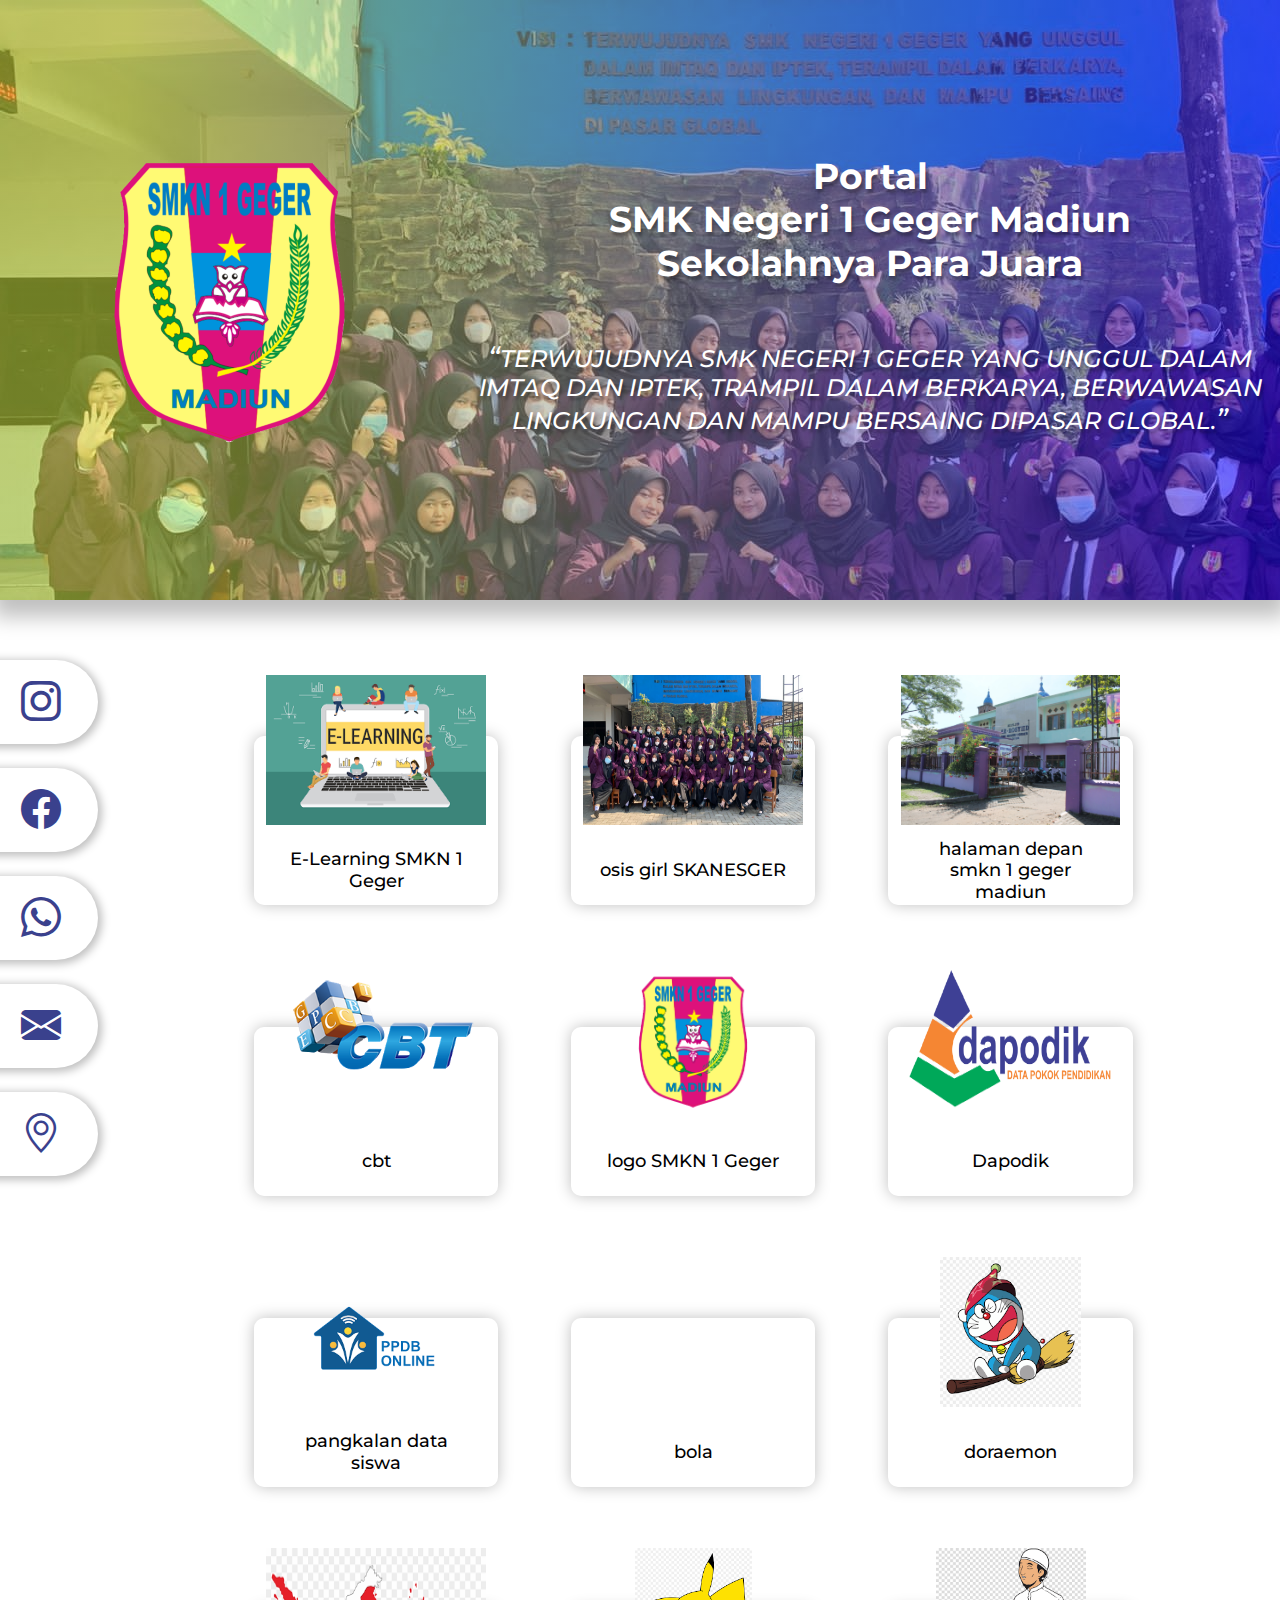
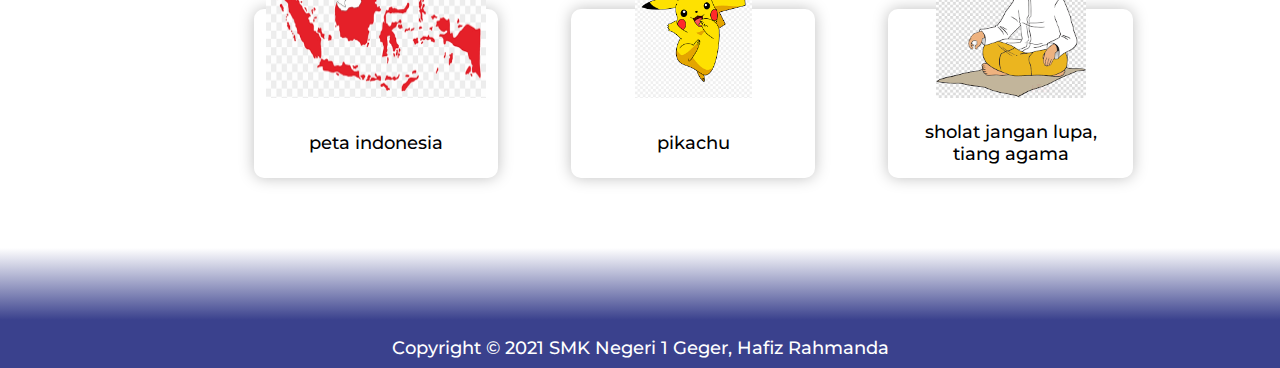
==== commit d50959de: "card baru dan footer" ====
--- a/index.html
+++ b/index.html
@@ -48,8 +48,8 @@
              CONTEN BODY (SOSMED & CARD)
     =====================================================================================-->
     
-    <div class="container-fluid">
-        <div class="row">
+    <div class="container-fluid mt-5 mt-5 mt-5">
+        <div class="row d-flex flex-column-reverse flex-lg-row">
             <div class="col-lg-1 col-12" >
                 <div class="sosmed flex-lg-column">
                     <a target='_blank' href=""><span>Instagram</span><i class="icon-sosmed bi bi-instagram"></i></a>
@@ -62,36 +62,100 @@
             <div class="col-lg-11">
                 <div class="cards gap-4">
 
-                    <a href="http://elearning.smkn1geger.sch.id/" class="item cardd  d-flex flex-sm-column justify-content-between" target="_blank">
-                        <div class="card-img d-flex justify-content-sm-center align-items-center ">
-                            <img src="./asset/images/listPortal/e-learning.png" class="mt-sm-3" alt="">
+                    <a style="overflow: visible;" href="http://elearning.smkn1geger.sch.id/" class="item cardd mt-5 mt-5 d-flex flex-column justify-content-between" target="_blank">
+                        <div class="card-img d-flex justify-content-sm-center">
+                            <img src="./asset/images/listPortal/e-learning.png" alt="">
                         </div><!--card img-->
                         <div class="cardd-title">
                             <h4 class="text-center">E-Learning SMKN 1 Geger</h4>
                         </div><!--card title-->
                     </a><!--cardd-->
-                    <a href="http://elearning.smkn1geger.sch.id/" class="item cardd  d-flex flex-sm-column justify-content-between" target="_blank">
-                        <div class="card-img d-flex justify-content-sm-center align-items-center ">
-                            <img src="./asset/images/listPortal/e-learning.png" class="mt-sm-3" alt="">
-                        </div><!--card img-->
-                        <div class="cardd-title">
-                            <h4 class="text-center">E-Learning SMKN 1 Geger</h4>
-                        </div><!--card title-->
-                    </a><!--cardd-->
-                    <a href="http://elearning.smkn1geger.sch.id/" class="item cardd  d-flex flex-sm-column justify-content-between" target="_blank">
-                        <div class="card-img d-flex justify-content-sm-center align-items-center ">
-                            <img src="./asset/images/listPortal/e-learning.png" class="mt-sm-3" alt="">
-                        </div><!--card img-->
-                        <div class="cardd-title">
-                            <h4 class="text-center">E-Learning SMKN 1 Geger</h4>
-                        </div><!--card title-->
-                    </a><!--cardd-->
-                    <a href="http://elearning.smkn1geger.sch.id/" class="item cardd  d-flex flex-sm-column justify-content-between" target="_blank">
-                        <div class="card-img d-flex justify-content-sm-center align-items-center ">
-                            <img src="./asset/images/listPortal/e-learning.png" class="mt-sm-3" alt="">
-                        </div><!--card img-->
-                        <div class="cardd-title">
-                            <h4 class="text-center">E-Learning SMKN 1 Geger</h4>
+                    <a style="overflow: visible;" href="http://elearning.smkn1geger.sch.id/" class="item cardd mt-5 mt-5 d-flex flex-column justify-content-between" target="_blank">
+                        <div class="card-img d-flex justify-content-sm-center">
+                            <img src="./asset/images/bcg-hero.jpg" alt="">
+                        </div><!--card img-->
+                        <div class="cardd-title">
+                            <h4 class="text-center">osis girl SKANESGER</h4>
+                        </div><!--card title-->
+                    </a><!--cardd-->
+                    <a style="overflow: visible;" href="http://elearning.smkn1geger.sch.id/" class="item cardd mt-5 mt-5 d-flex flex-column justify-content-between" target="_blank">
+                        <div class="card-img d-flex justify-content-sm-center">
+                            <img src="./asset/images/listPortal/sekolahKita.jpg" alt="">
+                        </div><!--card img-->
+                        <div class="cardd-title">
+                            <h4 class="text-center">halaman depan smkn 1 geger madiun </h4>
+                        </div><!--card title-->
+                    </a><!--cardd-->
+                    <a style="overflow: visible;" href="http://elearning.smkn1geger.sch.id/" class="item cardd mt-5 mt-5 d-flex flex-column justify-content-between" target="_blank">
+                        <div class="card-img d-flex justify-content-sm-center">
+                            <img src="./asset/images/listPortal/CBT2.png" alt="">
+                        </div><!--card img-->
+                        <div class="cardd-title">
+                            <h4 class="text-center">cbt </h4>
+                        </div><!--card title-->
+                    </a><!--cardd-->
+                    <a style="overflow: visible;" href="http://elearning.smkn1geger.sch.id/" class="item cardd mt-5 mt-5 d-flex flex-column justify-content-between" target="_blank">
+                        <div class="card-img d-flex justify-content-sm-center">
+                            <img src="./asset/images/logoSmkn1geger.png" alt="">
+                        </div><!--card img-->
+                        <div class="cardd-title">
+                            <h4 class="text-center">logo SMKN 1 Geger</h4>
+                        </div><!--card title-->
+                    </a><!--cardd-->
+                    <a style="overflow: visible;" href="http://elearning.smkn1geger.sch.id/" class="item cardd mt-5 mt-5 d-flex flex-column justify-content-between" target="_blank">
+                        <div class="card-img d-flex justify-content-sm-center">
+                            <img src="./asset/images/listPortal/dapodik.png" alt="">
+                        </div><!--card img-->
+                        <div class="cardd-title">
+                            <h4 class="text-center">Dapodik</h4>
+                        </div><!--card title-->
+                    </a><!--cardd-->
+                    <a style="overflow: visible;" href="http://elearning.smkn1geger.sch.id/" class="item cardd mt-5 mt-5 d-flex flex-column justify-content-between" target="_blank">
+                        <div class="card-img d-flex justify-content-sm-center">
+                            <img src="./asset/images/listPortal/pangkalan-data -siswa.png" alt="">
+                        </div><!--card img-->
+                        <div class="cardd-title">
+                            <h4 class="text-center">pangkalan data siswa</h4>
+                        </div><!--card title-->
+                    </a><!--cardd-->
+                    <a style="overflow: visible;" href="http://elearning.smkn1geger.sch.id/" class="item cardd mt-5 mt-5 d-flex flex-column justify-content-between" target="_blank">
+                        <div class="card-img d-flex justify-content-sm-center">
+                            <img src="./asset/images/listPortal/bola.png -siswa.png" alt="">
+                        </div><!--card img-->
+                        <div class="cardd-title">
+                            <h4 class="text-center">bola</h4>
+                        </div><!--card title-->
+                    </a><!--cardd-->
+                    <a style="overflow: visible;" href="http://elearning.smkn1geger.sch.id/" class="item cardd mt-5 mt-5 d-flex flex-column justify-content-between" target="_blank">
+                        <div class="card-img d-flex justify-content-sm-center">
+                            <img src="./asset/images/listPortal/doraemon.png" alt="">
+                        </div><!--card img-->
+                        <div class="cardd-title">
+                            <h4 class="text-center">doraemon</h4>
+                        </div><!--card title-->
+                    </a><!--cardd-->
+                    <a style="overflow: visible;" href="http://elearning.smkn1geger.sch.id/" class="item cardd mt-5 mt-5 d-flex flex-column justify-content-between" target="_blank">
+                        <div class="card-img d-flex justify-content-sm-center">
+                            <img src="./asset/images/listPortal/peta-indoneia.png" alt="">
+                        </div><!--card img-->
+                        <div class="cardd-title">
+                            <h4 class="text-center">peta indonesia</h4>
+                        </div><!--card title-->
+                    </a><!--cardd-->
+                    <a style="overflow: visible;" href="http://elearning.smkn1geger.sch.id/" class="item cardd mt-5 mt-5 d-flex flex-column justify-content-between" target="_blank">
+                        <div class="card-img d-flex justify-content-sm-center">
+                            <img src="./asset/images/listPortal/pikachu.png" alt="">
+                        </div><!--card img-->
+                        <div class="cardd-title">
+                            <h4 class="text-center">pikachu</h4>
+                        </div><!--card title-->
+                    </a><!--cardd-->
+                    <a style="overflow: visible;" href="http://elearning.smkn1geger.sch.id/" class="item cardd mt-5 mt-5 d-flex flex-column justify-content-between" target="_blank">
+                        <div class="card-img d-flex justify-content-sm-center">
+                            <img src="./asset/images/listPortal/sholat.png" alt="">
+                        </div><!--card img-->
+                        <div class="cardd-title">
+                            <h4 class="text-center">sholat jangan lupa, tiang agama</h4>
                         </div><!--card title-->
                     </a><!--cardd-->
                     
@@ -106,12 +170,24 @@
     
     
     
-
-
-
-
-
-
+    
+    
+    
+    
+    
+    
+    <!-- ================================================================================
+            FOOTER
+    =====================================================================================-->
+    
+        <footer class="d-flex justify-content-center align-items-end pb-2" >
+            <h4>Copyright © 2021 SMK Negeri 1 Geger, Hafiz Rahmanda</h4>
+        </footer>
+
+    <!-- ================================================================================
+            SELESAI FOOTER
+    =====================================================================================-->
+    
     
 
 
--- a/asset/css/style.css
+++ b/asset/css/style.css
@@ -7,6 +7,7 @@
     color: white;
     width: 100%;
     height: 600px;
+    box-shadow: 0px 10px 20px 7px rgba(0, 0, 0, 0.25);
 }
 
 
@@ -102,8 +103,9 @@
 
 .sosmed a{
     font-size: 20px;
-    color: #ED80FD;
-    background-color: #000;
+    color: #3A418D;
+    background-color: #fff;
+    box-shadow: 2px 2px 8px 2px rgba(0, 0, 0, 0.25);
     width: 400px;
     margin: 12px;
     padding: 12px 25px;
@@ -121,13 +123,13 @@
     font-size: 2em;
     margin-left: 24px;
     margin-right: 12px;
-    color: #ED80FD;
+    color: #3A418D;
     transition: 1s all;
 }
 
 .sosmed a:hover{
     transform: translatex(200px);
-    background-color: #ED80FD;
+    background-color: #3A418D;
     color: white;
 }
 
@@ -144,38 +146,44 @@
     gap: 12px;
     justify-content: space-evenly;
     width: 85%;
-    margin: 0 auto;
+    margin: 40px auto 0 auto;
 }
 
  a.item{
     color: #000;
     text-decoration: none;
+    margin: 50px 0;
 }
 
 .cards .cardd{
     background: #FFFFFF;
     box-shadow: 0px 0px 15px rgba(0, 0, 0, 0.25);
-    width: 30%;
-    /* height: 260px; */
-    /* height: 300px; */
-    height: auto;
+    width: 25%;
+    min-height: 149px;
     cursor: pointer;
     overflow: hidden;
-    border-radius: 8px 8px 0px 0px;
-    transition: all 1s;
+    border-radius: 10px;
+    transition: all .7s;
+}
+
+.cards .cardd .card-img{
+    /* margin-top: -72px; */
+    margin-top: -25%;
 }
 
 .cards .cardd .card-img img{
-    border: 0.1px solid rgba(0, 0, 0, 0.8);
     box-sizing: border-box;
-    box-shadow: 0px 0px 8px 3px rgba(0, 0, 0, 0.25);
-    width: 90%;
+    /* box-shadow: 0px 0px 8px 3px rgba(0, 0, 0, 0.25); */
+    /* width: 80%; */
+    height: 150px;
+    max-width: 90%;
+    margin: 0 auto;
+    /* background-color: #fff; */
 }
 
 .cards .cardd .cardd-title{
-    height: 68px;
+    min-height: 68px;
     margin-top: 12px;
-    height: 68px;
     display: flex;
     justify-content: center;
     align-items: center;
@@ -191,11 +199,15 @@
 
 .cards .cardd:hover{
     transform: scale(1.1);
+    transform: translateY(-20px);
+    /* background-color: #3A418D; */
+    box-shadow: 0px 38px 10px -21px rgba(0, 0, 0, 0.25);
+    border: .2px solid rgba(0, 0, 0, 0.205);
 }
 
 .cards .cardd:hover .cardd-title{
+    color: white;
     background-color: #3813C2;
-    color: white;
 }
 
 @media (max-width: 992px){
@@ -228,12 +240,16 @@
     
     .sosmed a:hover{
         transform: translatex(0);
-        background-color: #000;
-        color: #ED80FD;
+        background-color: #fff;
+        color: #3813C2;
     }
 
     .sosmed a:hover > .icon-sosmed{
-        color: #ED80FD;
+        color: #3813C2;
+    }
+
+    .cards .cardd{
+        width: 40%;
     }
 
     .cards .cardd .cardd-title h4{
@@ -253,10 +269,9 @@
         font-size: 1.2em;
     }
 
-    .cards{
+    /* .cards{
         flex-direction: column;
         align-items: center;
-        /* height: 104px; */
     }
 
     .cards .cardd{
@@ -287,6 +302,27 @@
         margin-right: -10px;
         font-size: 14px;
         font-weight: bold;
-    }
-
+    } */
+
+    .cards .cardd{
+        width: 90%;
+        /* height: 500px; */
+    }
+
+}
+
+
+/* footer */
+footer{
+    background: linear-gradient(180deg, rgba(255, 255, 255, 0) 0%, #3A418D 60%, #3A418D 100%);
+    height: 120px;
+    color: white;
+    margin-top: 20px;
+}
+
+footer h4{
+    margin: 0 auto 0 auto;
+    text-align: center;
+    display: inline-block;
+    font-size: 18px;
 }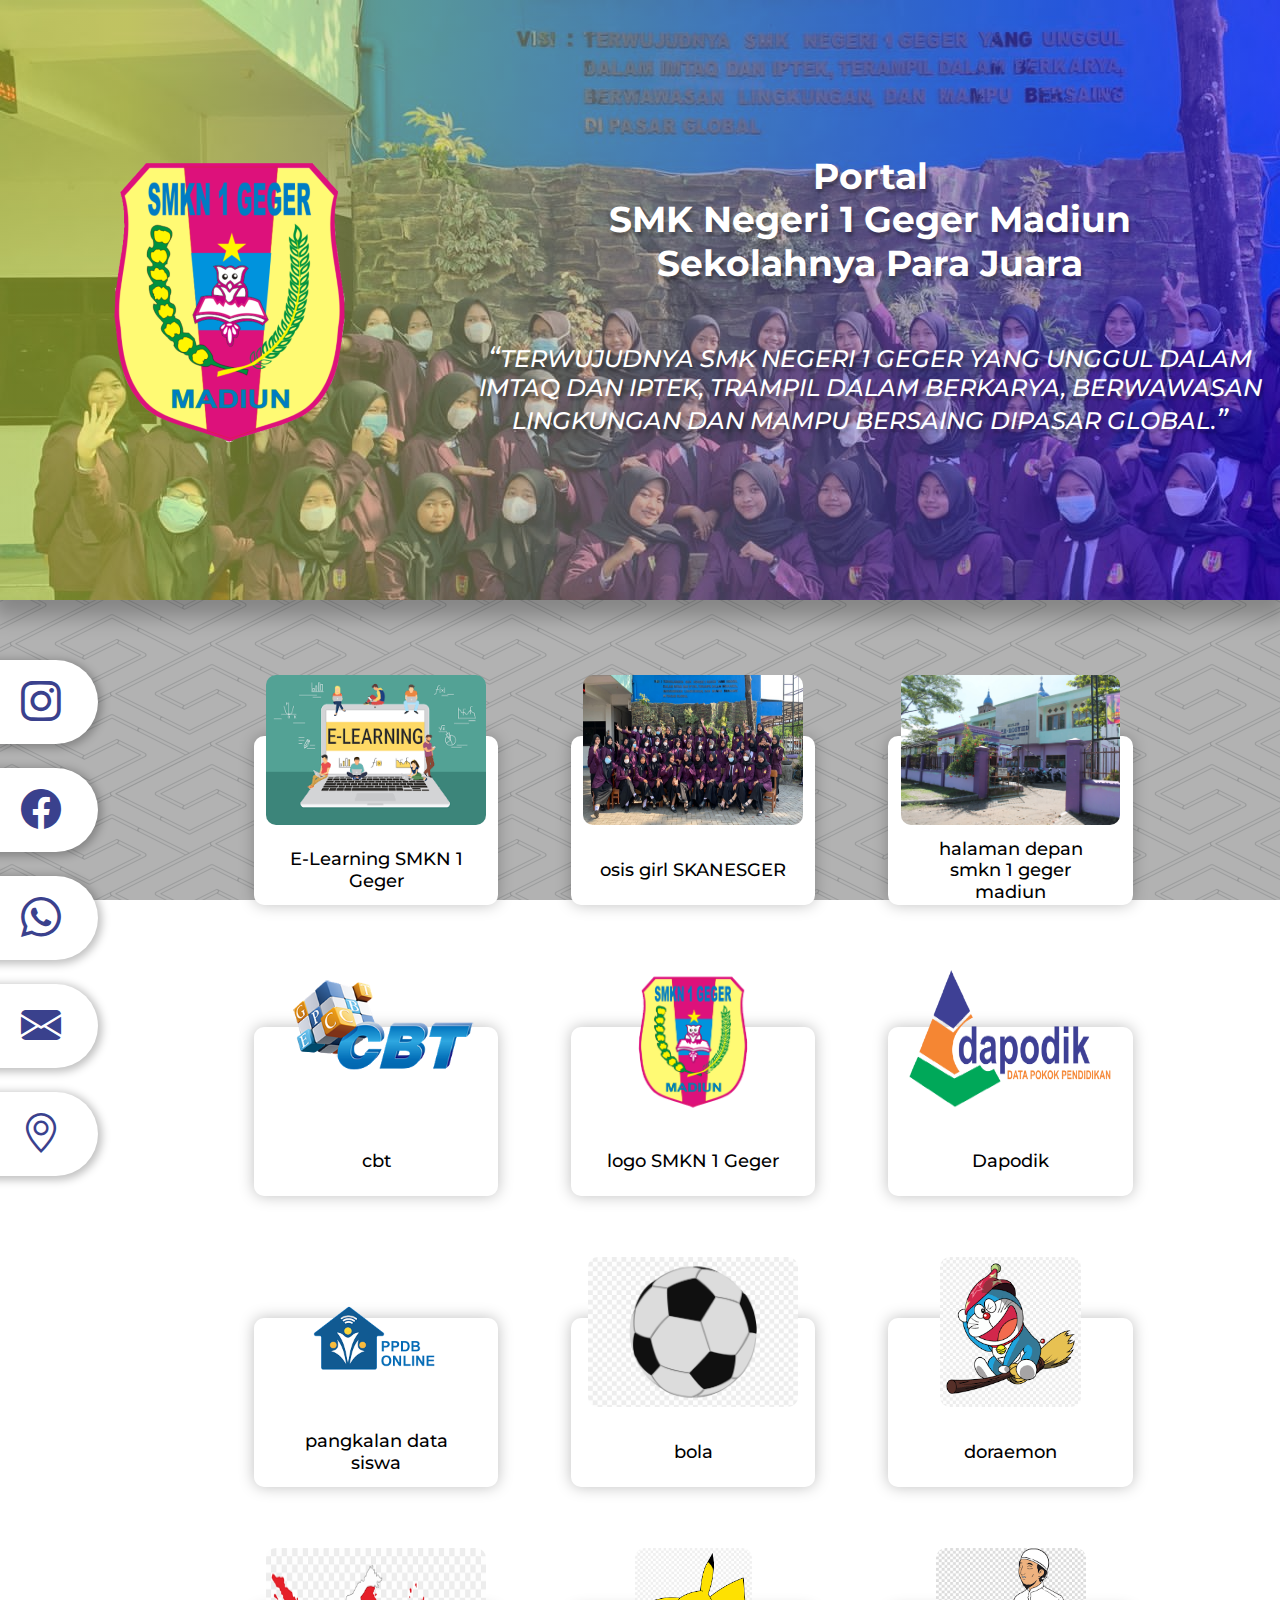
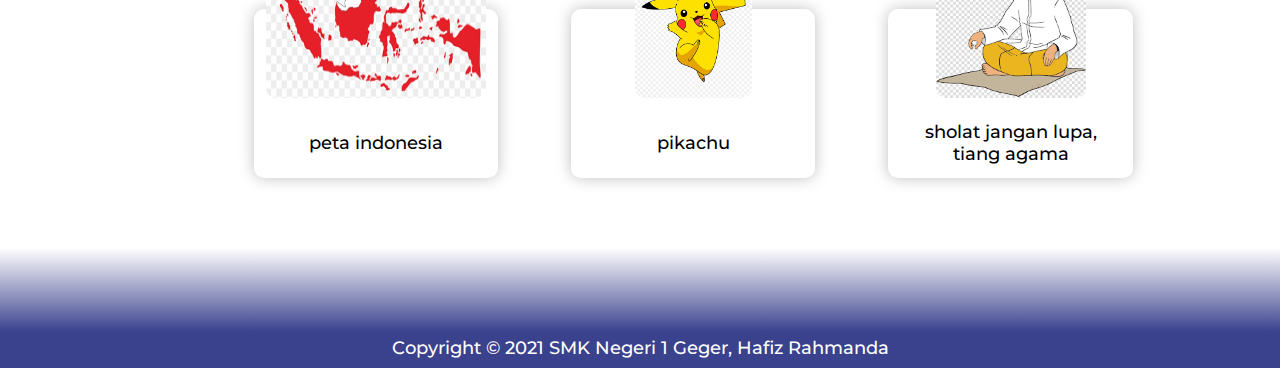
==== commit 9b1c29c0: "bcg body 1" ====
--- a/index.html
+++ b/index.html
@@ -120,7 +120,7 @@
                     </a><!--cardd-->
                     <a style="overflow: visible;" href="http://elearning.smkn1geger.sch.id/" class="item cardd mt-5 mt-5 d-flex flex-column justify-content-between" target="_blank">
                         <div class="card-img d-flex justify-content-sm-center">
-                            <img src="./asset/images/listPortal/bola.png -siswa.png" alt="">
+                            <img src="./asset/images/listPortal/bola.png" alt="">
                         </div><!--card img-->
                         <div class="cardd-title">
                             <h4 class="text-center">bola</h4>
--- a/asset/css/style.css
+++ b/asset/css/style.css
@@ -1,3 +1,8 @@
+body{
+    background: linear-gradient(90deg, rgba(0, 0, 0, 0.3) 0%, rgba(0, 0, 0, 0.3) 100%), url(../images/bcg-body.png);
+    background-attachment: fixed;
+}
+
 /* hero */
 
 #hero{
@@ -173,12 +178,10 @@
 
 .cards .cardd .card-img img{
     box-sizing: border-box;
-    /* box-shadow: 0px 0px 8px 3px rgba(0, 0, 0, 0.25); */
-    /* width: 80%; */
     height: 150px;
     max-width: 90%;
     margin: 0 auto;
-    /* background-color: #fff; */
+    border-radius: 10px;
 }
 
 .cards .cardd .cardd-title{
@@ -314,7 +317,7 @@
 
 /* footer */
 footer{
-    background: linear-gradient(180deg, rgba(255, 255, 255, 0) 0%, #3A418D 60%, #3A418D 100%);
+    background: linear-gradient(180deg, rgba(255, 255, 255, 0) 0%, #3A418D 70%, #3A418D 100%);
     height: 120px;
     color: white;
     margin-top: 20px;
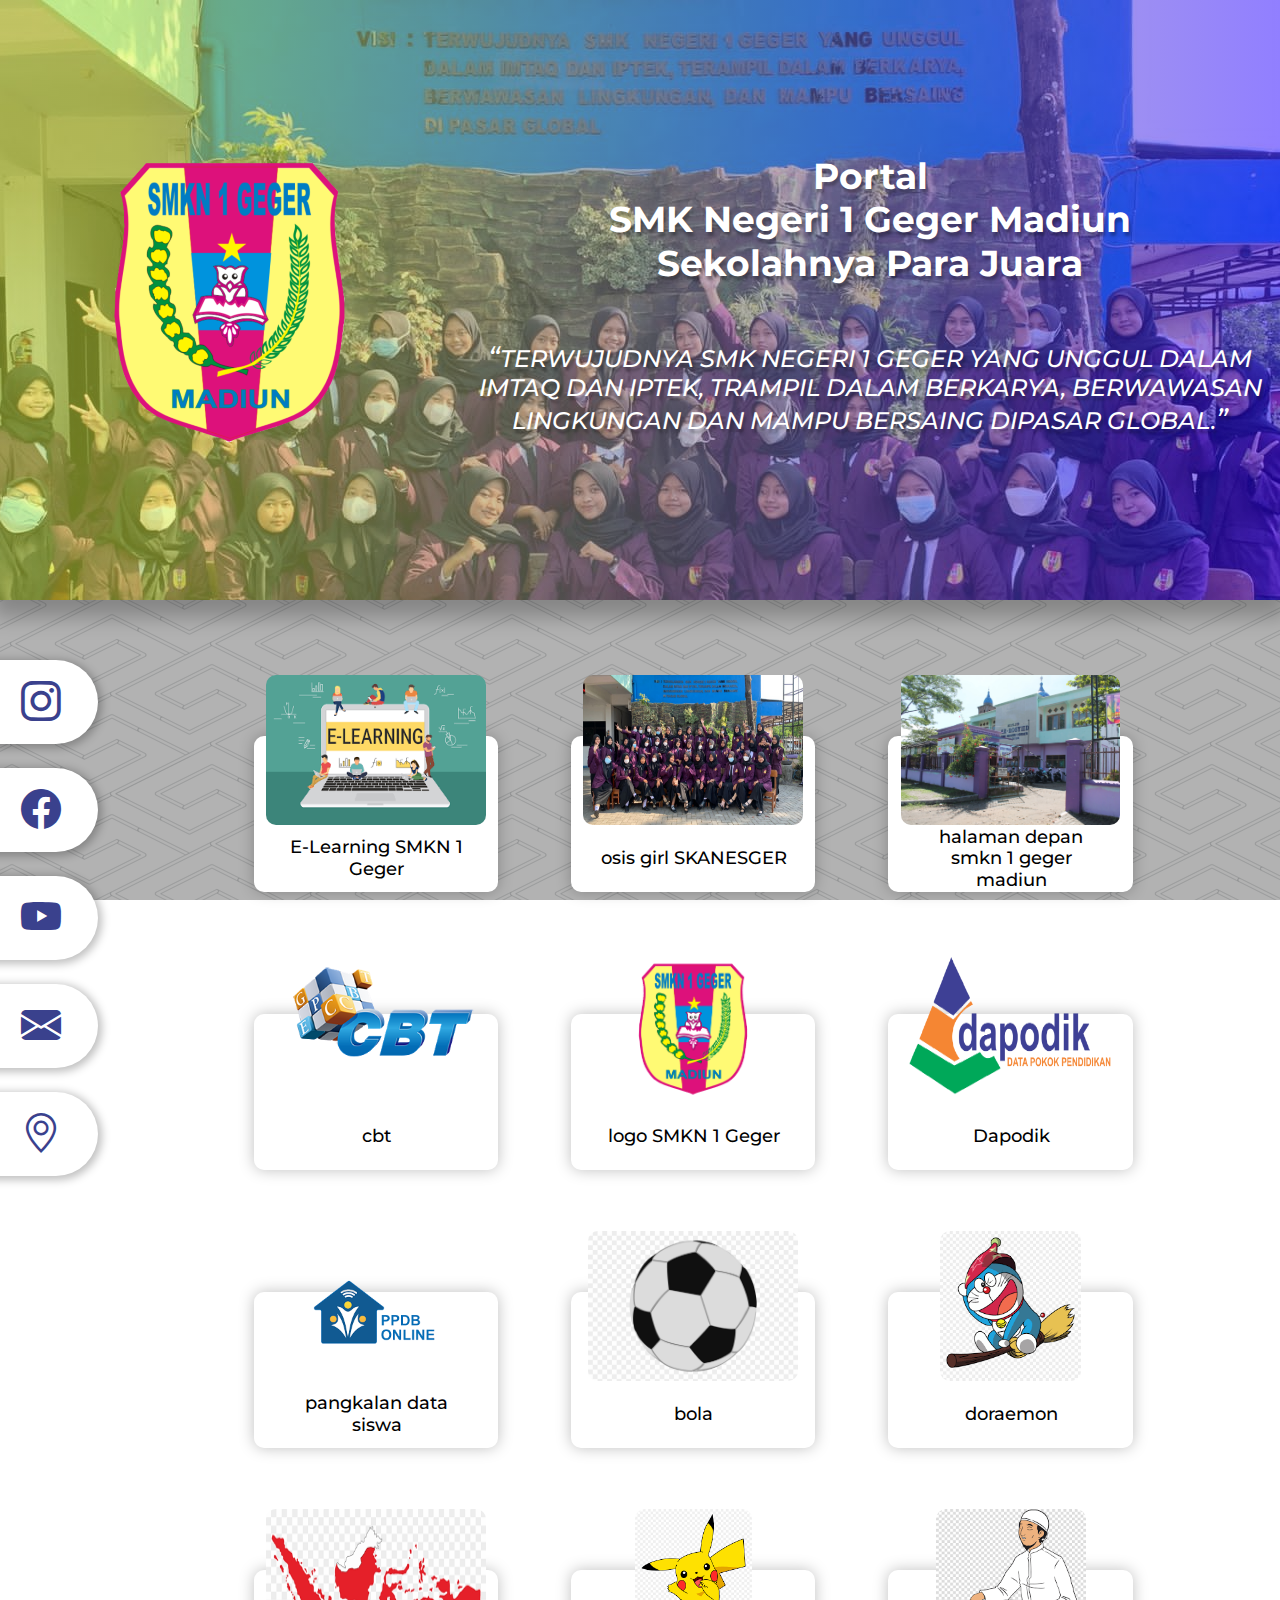
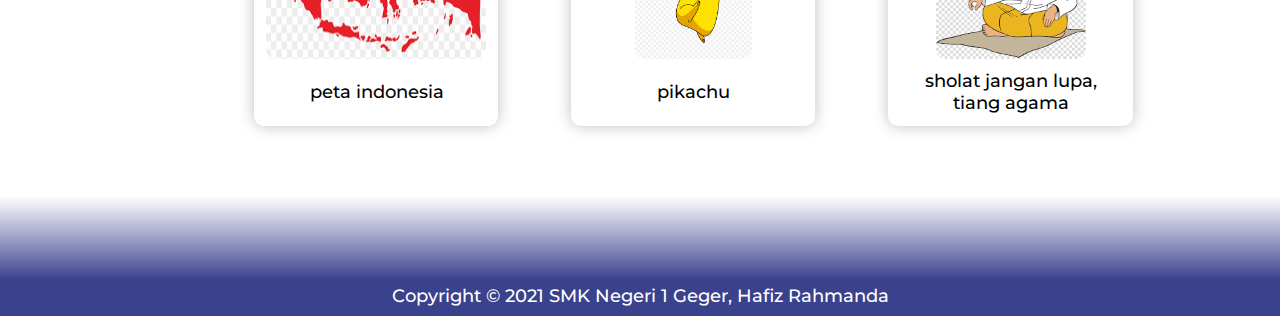
==== commit 667ce8ee: "link sosmed" ====
--- a/index.html
+++ b/index.html
@@ -52,11 +52,12 @@
         <div class="row d-flex flex-column-reverse flex-lg-row">
             <div class="col-lg-1 col-12" >
                 <div class="sosmed flex-lg-column">
-                    <a target='_blank' href=""><span>Instagram</span><i class="icon-sosmed bi bi-instagram"></i></a>
-                    <a target='_blank' href=""><span>Facebook</span><i class="icon-sosmed bi bi-facebook"></i></a>
-                    <a target='_blank' href=""><span>WhatsAap</span><i class="icon-sosmed bi bi-whatsapp"></i></a>
-                    <a target='_blank' href=""><span>Email</span><i class="icon-sosmed bi bi-envelope-fill"></i></a>
-                    <a target='_blank' href=""><span>Map</span><i class="icon-sosmed bi bi-geo-alt"></i></a>
+                    <a target='_blank' href="https://instagram.com/giat_smkn1geger?utm_medium=copy_link"><span>Instagram</span><i class="icon-sosmed bi bi-instagram"></i></a>
+                    <a target='_blank' href="http://facebook.com/smknsatugeger"><span>Facebook</span><i class="icon-sosmed bi bi-facebook"></i></a>
+                    <a target='_blank' href="https://www.youtube.com/channel/UCOmTnY_lzvhl1OWi4sU_oqw"><span>YouTube</span><i class="icon-sosmed bi bi-youtube"></i></a>
+                    <a target='_blank' href="mailto:smkn1geger.kab.madiun@gmail.com"><span>Email</span><i class="icon-sosmed bi bi-envelope-fill"></i></a>
+                    <a target='_blank' href="https://maps.app.goo.gl/vrTEdYcDZ6AB6sjv8"><span>Map</span><i class="icon-sosmed bi bi-geo-alt"></i></a>
+                    <!-- <a target='_blank' href="https://0351366099"><span>WhatsAap</span><i class="icon-sosmed bi bi-whatsapp"></i></a> -->
                 </div><!--sosmed-->
             </div><!--col-->
             <div class="col-lg-11">
--- a/asset/css/style.css
+++ b/asset/css/style.css
@@ -9,6 +9,7 @@
     background:linear-gradient(90deg, rgba(221, 245, 65, 0.5) 0%, rgba(221, 245, 65, 0.5) 10%,  rgba(36, 0, 255,.5) 100%), url(../images/bcg-hero.jpg);
     background-size: cover;
     background-attachment: fixed;
+    background-position: center;
     color: white;
     width: 100%;
     height: 600px;
@@ -192,6 +193,7 @@
     align-items: center;
     border-radius: 100px 0px 0px 0px;
     transition: all 1s;
+    margin: 0 -1px -1px 0;
 }
 
 .cards .cardd .cardd-title h4{
